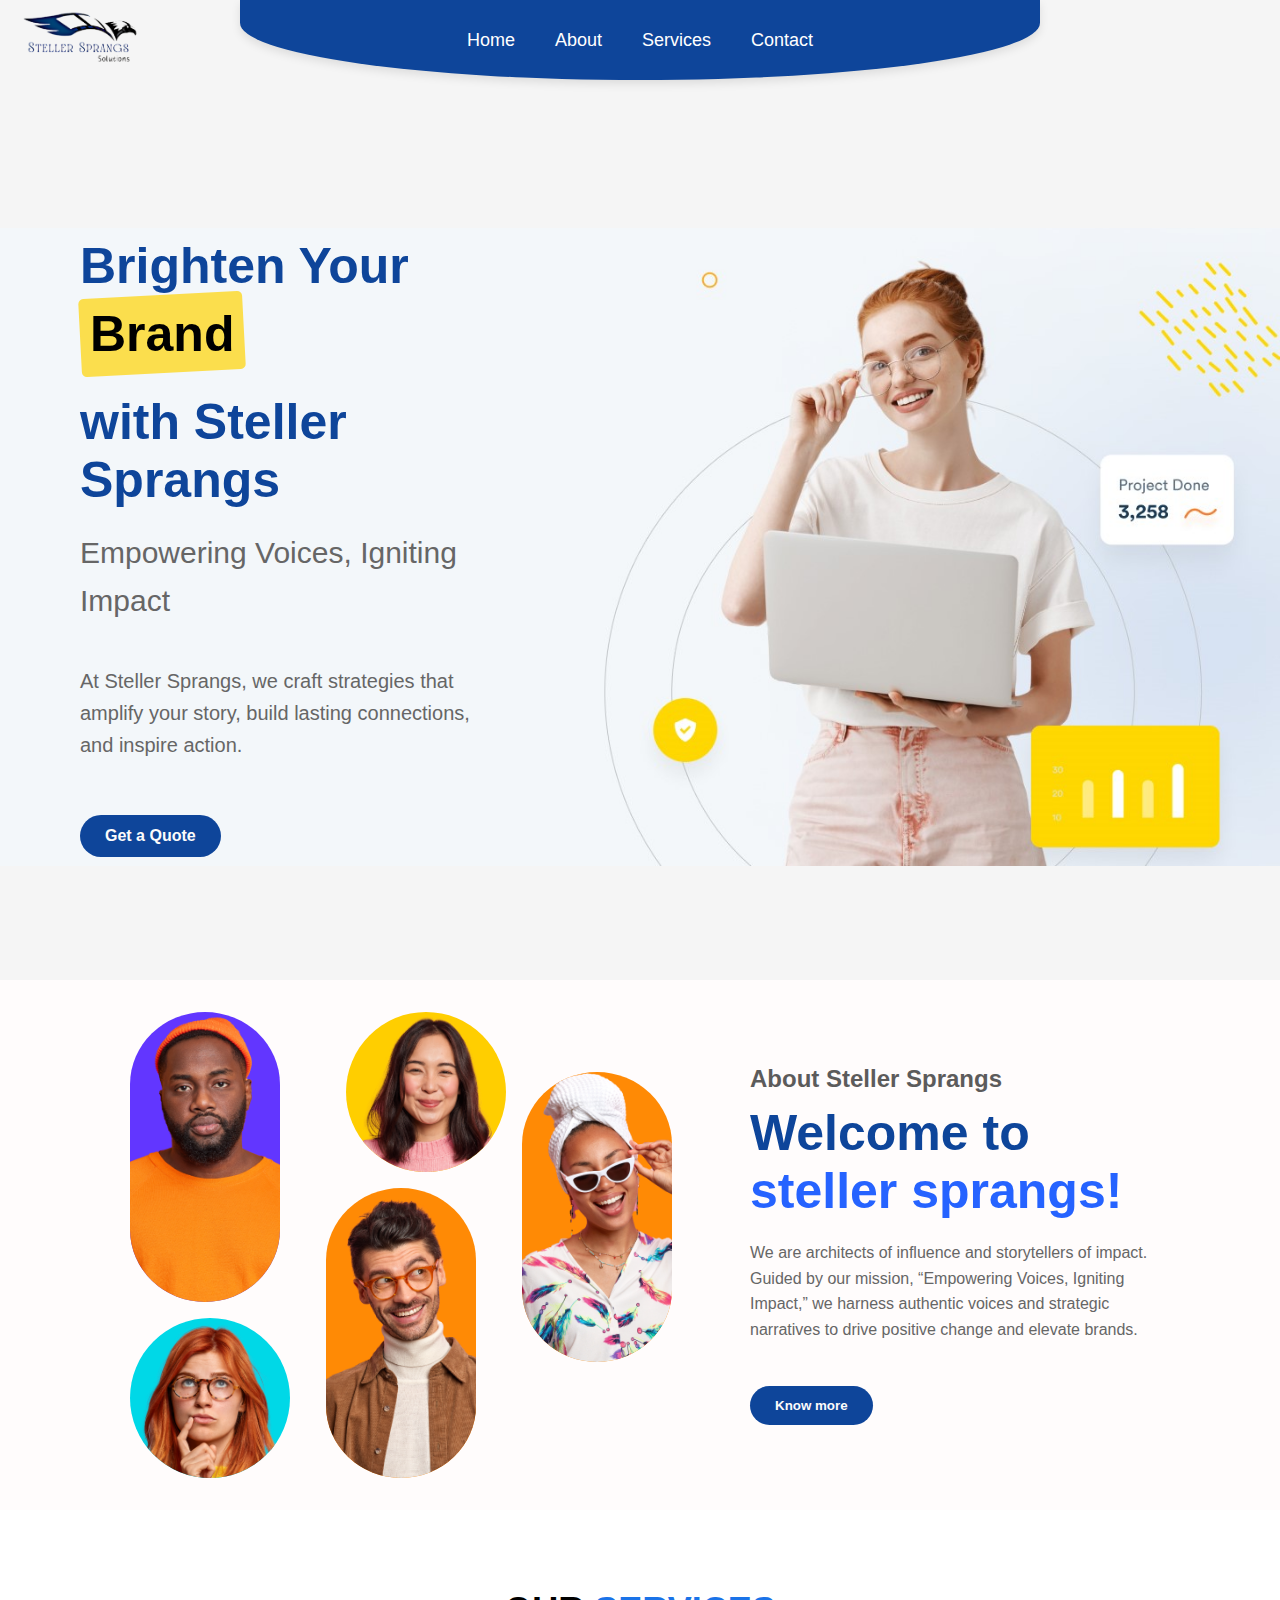
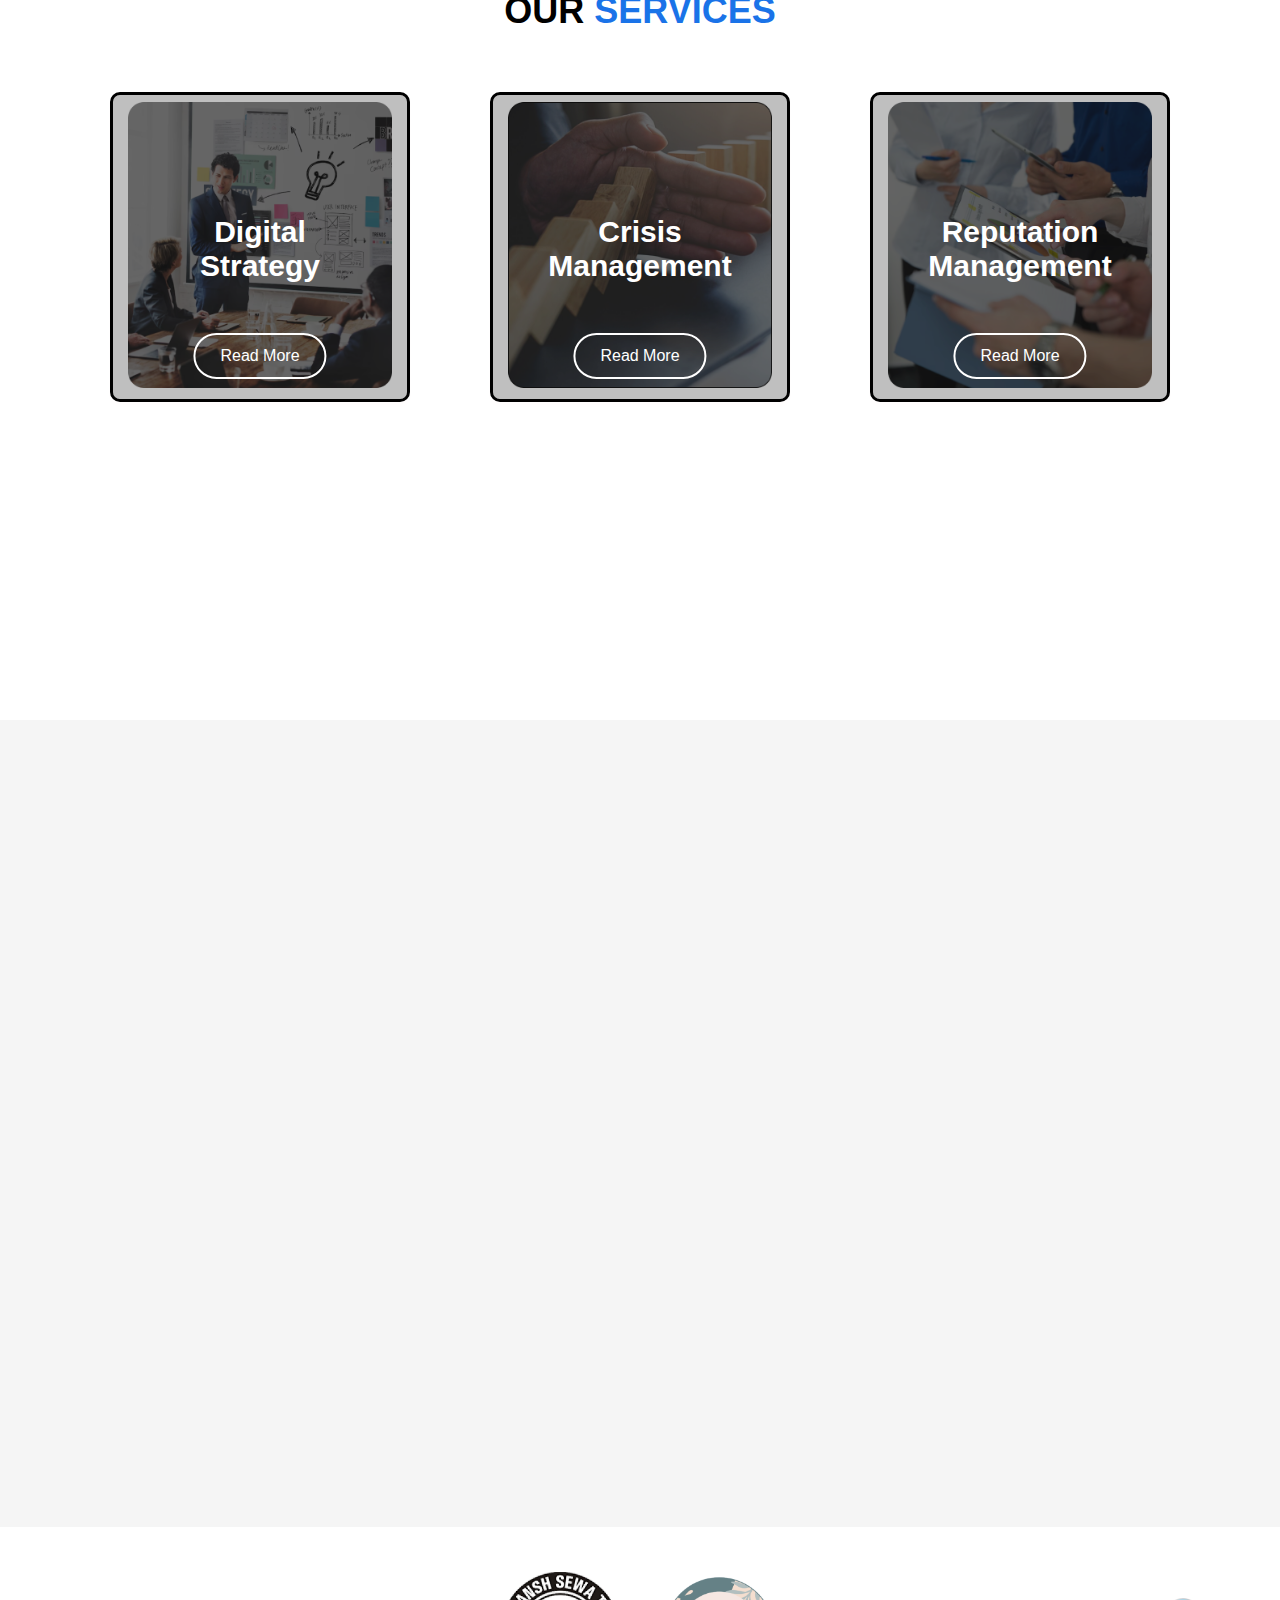
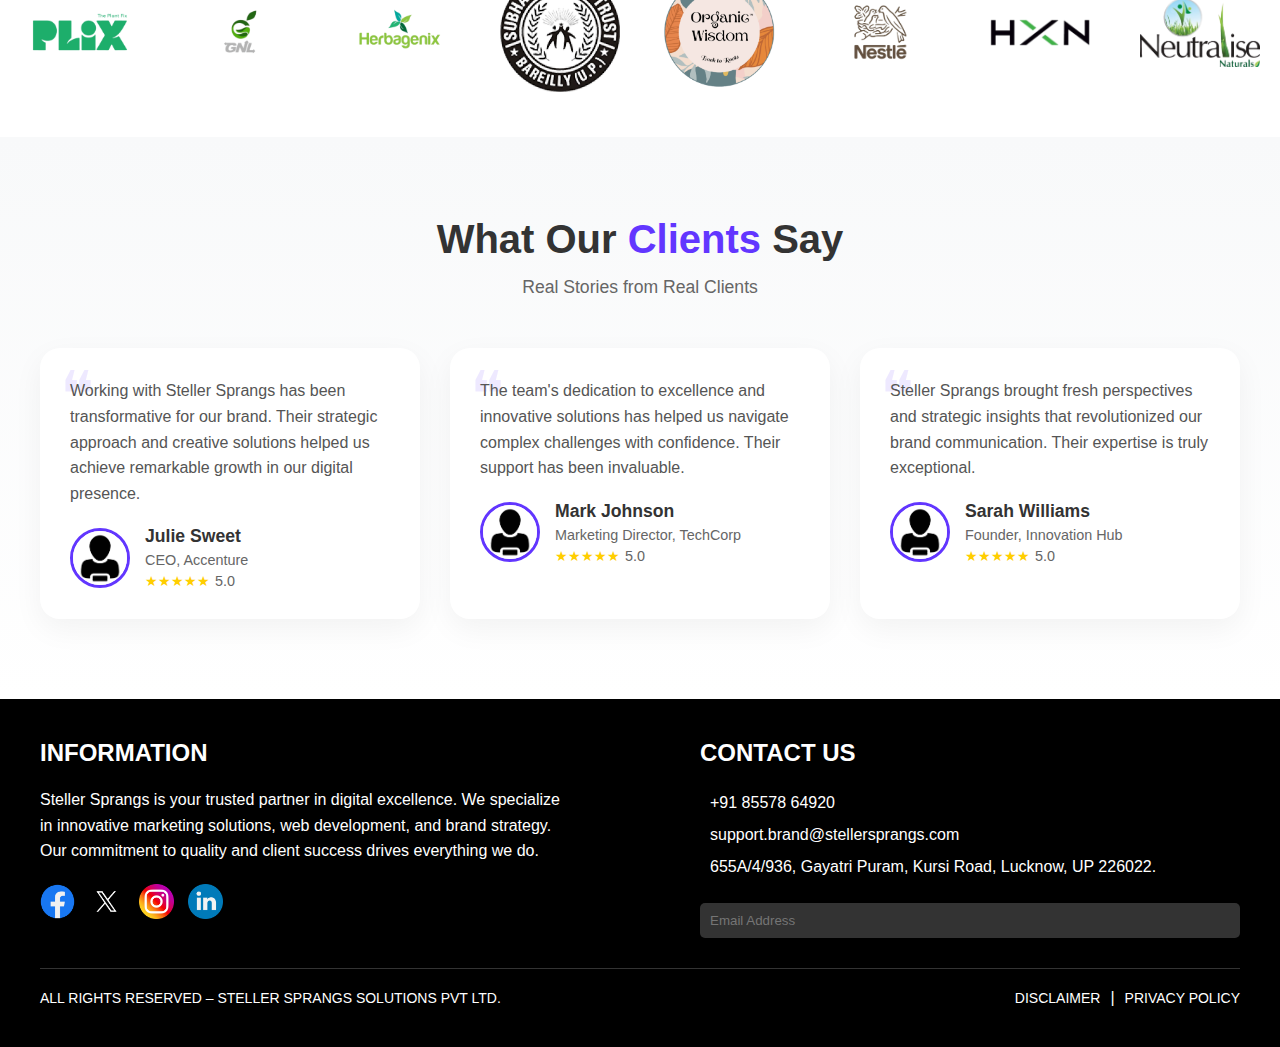
==== index.html @ f75c057f "add digiatl management url" ====
<!DOCTYPE html>
<html lang="en">

<head>
    <meta charset="UTF-8">
    <meta name="viewport" content="width=device-width, initial-scale=1.0">
    <title>Steller Sprangs Landing Page</title>
    <link rel="stylesheet" href="css/style.css">
</head>

<body>
    <header>
        <div class="logo">
            <img src="./contents/steller_sprangs_logo2.png" alt="Steller Sprangs Logo">
        </div>
        
        <div class="container">
            <nav>
                <ul>
                    <li><a href="./index.html">Home</a></li>
                    <li><a href="./about-us.html">About</a></li>
                    <li><a href="./services.html">Services</a></li>
                    <li><a href="./contact-us.html">Contact</a></li>
                </ul>
            </nav>
            <button class="mobile-menu-btn">
                <span></span>
                <span></span>
                <span></span>
            </button>
        </div>
    </header>

    <div class="fullscreen-menu">
        <div class="menu-items">
            <a href="./index.html" class="menu-item">
                <div class="curved-container">Home</div>
            </a>
            <a href="./about-us.html" class="menu-item">
                <div class="curved-container">About</div>
            </a>
                <a href="./services.html" class="menu-item">
                <div class="curved-container">Services</div>
            </a>
            <a href="./contact-us.html" class="menu-item">
                <div class="curved-container">Contact</div>
            </a>
        </div>
    </div>

    <div class="main-section">
        <section class="hero-section">
            <div class="content">
                <div class="text-content">
                    <h1>Brighten Your <span class="highlight"><span>Brand</span></span><br></h1>
                    <h1>with Steller Sprangs</h1>
                    <p class="subtitle">Empowering Voices, Igniting Impact</p>
                    <p class="description">At Steller Sprangs, we craft strategies that amplify your story, build
                        lasting connections, and inspire action.</p>
                    <a href="#" class="get-quote-btn">Get a Quote</a>
                </div>
            </div>
        </section>
        
    </div>
</body>

</html>
<!-- About Section -->
<div class="full-containers">
    <div class="about-section">
        <div class="image-container">
            <div class="image-circle image1" style="background-color: #6236FF;"><img src="contents/about_section/person1.png" alt="Person 1">
            </div>
            <div class="image-circle image2" style="background-color: #FFCE00;"><img src="contents/about_section/person2.png" alt="Person 2">
            </div>
            <div class="image-circle image3" style="background-color: #ff8a05;"><img src="contents/about_section/person3.png" alt="Person 3">
            </div>
            <div class="image-circle image4" style="background-color: #00d8e7;"><img src="contents/about_section/person4.png" alt="Person 4">
            </div>
            <div class="image-circle image5" style="background-color: #ff8a05;"><img src="contents/about_section/person5.png" alt="Person 5">
            </div>
        </div>
        <div class="text-content">
            <h2>About Steller Sprangs</h2>
            <h1>Welcome to <span class="highlight-text">steller sprangs!</span></h1>
            <p>We are architects of influence and storytellers of impact. Guided by our mission, “Empowering Voices,
                Igniting Impact,” we harness authentic voices and strategic narratives to drive positive change and
                elevate brands.</p>
            <button class="know-more-button">Know more</button>
        </div>
    </div>
</div>

<!-- Our Services Section -->

<section class="services-section">
    <h2>OUR <span>SERVICES</span></h2>
    <div class="services-container">
        <div class="service-box">
            <div class="service-image">
                <img src="contents/services/digitalstrategy.png" alt="Digital Strategy">
                <div class="overlay"></div>
            </div>
            <h3>Digital Strategy</h3>
            <a href="./digital-management.html" class="read-more-btn">Read More</a>
        </div>

        <div class="service-box">
            <div class="service-image">
                <img src="contents/services/crisis.png" alt="Crisis Management">
                <div class="overlay"></div>
            </div>
            <h3>Crisis Management</h3>
            <a href="./crisis-management.html" class="read-more-btn">Read More</a>
        </div>

        <div class="service-box">
            <div class="service-image">
                <img src="contents/services/reputation.png" alt="Reputation Management">
                <div class="overlay"></div>
            </div>
            <h3>Reputation Management</h3>
            <a href="./reputation-management.html" class="read-more-btn">Read More</a>
        </div>
    </div>
</section>

<!-- Why Choose Us Section -->

<section class="why-choose-us">
    <h2 class="animate-on-scroll">WHY <span>CHOOSE</span> US</h2>
    <p class="animate-on-scroll">Six Reasons For People Choosing Us</p>

    <div class="features">
        <div class="feature-box animate-feature">
            <i class="icon">⭐</i>
            <h3>Quality Service</h3>
            <p>We have been providing the finest of the best products since 1989.</p>
        </div>
        <div class="feature-box animate-feature">
            <i class="icon">🏅</i>
            <h3>Accredited</h3>
            <p>Over 12 different nations, but quality has never been an issue.</p>
        </div>
        <div class="feature-box animate-feature">
            <i class="icon">💼</i>
            <h3>Well Skilled Team</h3>
            <p>12 months manufacturer guarantee, as well as wear and tare proof.</p>
        </div>
        <div class="feature-box animate-feature">
            <i class="icon">⏰</i>
            <h3>Time Availability</h3>
            <p>We have been providing the finest of the best products since 1989.</p>
        </div>
        <div class="feature-box animate-feature">
            <i class="icon">💬</i>
            <h3>Quick Response</h3>
            <p>Over 12 different nations, but quality has never been an issue.</p>
        </div>
        <div class="feature-box animate-feature">
            <i class="icon">✔</i>
            <h3>On Time</h3>
            <p>12 months manufacturer guarantee, as well as wear and tare proof.</p>
        </div>
        
    </div>
</section>
<!-- Bottom logos -->
<div class="logos-container">
    <div class="logos-scroll">
        <!-- First set of logos -->
        <div class="logos">
            <img src="contents/clients/logo1.png" alt="Logo 1">
            <img src="contents/clients/logo2.png" alt="Logo 2">
            <img src="contents/clients/logo3.png" alt="Logo 3">
            <img src="contents/clients/logo4.png" alt="Logo 4">
            <img src="contents/clients/logo5.png" alt="Logo 5">
            <img src="contents/clients/logo6.png" alt="Logo 6">
            <img src="contents/clients/logo7.png" alt="Logo 7">
            <img src="contents/clients/logo10.png" alt="Logo 8">
        </div>
        <!-- Duplicate logos for seamless scrolling -->
        <div class="logos">
            <img src="contents/clients/logo1.png" alt="Logo 1">
            <img src="contents/clients/logo2.png" alt="Logo 2">
            <img src="contents/clients/logo3.png" alt="Logo 3">
            <img src="contents/clients/logo4.png" alt="Logo 4">
            <img src="contents/clients/logo5.png" alt="Logo 5">
            <img src="contents/clients/logo6.png" alt="Logo 6">
            <img src="contents/clients/logo7.png" alt="Logo 7">
            <img src="contents/clients/logo10.png" alt="Logo 8">
        </div>
    </div>
</div>


<!-- Testimonials -->

<section class="testimonials-section">
    <div class="testimonials-header">
        <h2>What Our <span>Clients</span> Say</h2>
        <p class="subtitle">Real Stories from Real Clients</p>
    </div>

    <div class="testimonials-container">
        <div class="testimonial-box">
            <div class="testimonial-content">
                <div class="quote-icon">❝</div>
                <p class="testimonial-text">
                    Working with Steller Sprangs has been transformative for our brand. Their strategic approach and creative solutions helped us achieve remarkable growth in our digital presence.
                </p>
                <div class="profile">
                    <img src="./contents/testimonials/user.jpg" alt="Profile Image">
                    <div class="user-info">
                        <h3>Julie Sweet</h3>
                        <p>CEO, Accenture</p>
                        <div class="rating">
                            <span class="stars">★★★★★</span>
                            <span class="rating-number">5.0</span>
                        </div>
                    </div>
                </div>
            </div>
        </div>

        <div class="testimonial-box">
            <div class="testimonial-content">
                <div class="quote-icon">❝</div>
                <p class="testimonial-text">
                    The team's dedication to excellence and innovative solutions has helped us navigate complex challenges with confidence. Their support has been invaluable.
                </p>
                <div class="profile">
                    <img src="./contents/testimonials/user.jpg" alt="Profile Image">
                    <div class="user-info">
                        <h3>Mark Johnson</h3>
                        <p>Marketing Director, TechCorp</p>
                        <div class="rating">
                            <span class="stars">★★★★★</span>
                            <span class="rating-number">5.0</span>
                        </div>
                    </div>
                </div>
            </div>
        </div>

        <div class="testimonial-box">
            <div class="testimonial-content">
                <div class="quote-icon">❝</div>
                <p class="testimonial-text">
                    Steller Sprangs brought fresh perspectives and strategic insights that revolutionized our brand communication. Their expertise is truly exceptional.
                </p>
                <div class="profile">
                    <img src="./contents/testimonials/user.jpg" alt="Profile Image">
                    <div class="user-info">
                        <h3>Sarah Williams</h3>
                        <p>Founder, Innovation Hub</p>
                        <div class="rating">
                            <span class="stars">★★★★★</span>
                            <span class="rating-number">5.0</span>
                        </div>
                    </div>
                </div>
            </div>
        </div>
    </div>
</section>

<section class="next-section">


    <!-- Content for next section -->
</section>

<footer class="footer">
    <div class="footer-content">
        <div class="information">
            <h3>INFORMATION</h3>
            <p>Steller Sprangs is your trusted partner in digital excellence. We specialize in innovative marketing solutions, web development, and brand strategy. Our commitment to quality and client success drives everything we do.</p>
            <div class="social-icons">
                <a href="https://stellersprangs.com/"><img src="./contents/social/facebook.png" alt="Facebook"></a>
                <a href="#"><img src="./contents/social/twitter.png" alt="Twitter"></a>
                <a href="https://www.instagram.com/steller_sprangs?igsh=bXA3c292eGlhbzV4"><img src="./contents/social/instagram.png" alt="Instagram"></a>
                <a href="https://www.linkedin.com/company/steller-sprangs/"><img src="./contents/social/linkedin.png" alt="LinkedIn"></a>
            </div>
        </div>
        <div class="contact-us">
            <h3>CONTACT US</h3>
            <ul>
                <li><i class="fas fa-phone"></i> +91 85578 64920</li>
                <li><i class="fas fa-envelope"></i> support.brand@stellersprangs.com</li>
                <li><i class="fas fa-map-marker-alt"></i> 655A/4/936, Gayatri Puram, Kursi Road, Lucknow, UP 226022.
                </li>
            </ul>
            <form class="email-form">
                <input type="email" placeholder="Email Address">
            </form>
        </div>
    </div>
    <div class="footer-bottom">
        <p>ALL RIGHTS RESERVED – STELLER SPRANGS SOLUTIONS PVT LTD.</p>
        <ul class="footer-links">
            <li><a href="#">DISCLAIMER</a></li>
            <li><a href="#">PRIVACY POLICY</a></li>
        </ul>
    </div>
</footer>

<script src="./js/script.js"></script>
</body>

</html>
---- css/style.css ----
/* styles.css */
:root {
    --brand-color: #0E459A;
    /* Brand color */
    --yellow-color: #FBDE4D;
    /* Yellow color */
    --body-color: #e9faff;
    /* Body color */
}

* {
    margin: 0;
    padding: 0;
    box-sizing: border-box;
}

body {
    font-family: 'Arial', sans-serif;
    background-color: #F7F8FC;
    width: 100%
}

header {
    position: relative;
    padding: 0;
    /* background-color: var(--body-color) */
}

.logo {
    position: absolute;
    left: 20px;
    top: 10px;
    z-index: 10;
}

.logo img {
    width: 120px;
}


.container {
    background-color: var(--brand-color);
    display: flex;
    justify-content: space-between;
    /* Space between nav items and button */
    align-items: center;
    /* Center items vertically */
    max-width: 800px;
    /* Width of the blue box */
    margin: 0 auto;
    /* Center the container */
    padding: 20px 30px;
    /* Increased padding for better spacing */
    height: 80px;
    /* Set a specific height for the container */
    position: relative;
    overflow: hidden;
    /* Hide overflow for the curved effect */
    border-radius: 70% 70% 70% 70% / 0% 0% 100% 100%;
    /* Add bottom curve */
    box-shadow: 0 4px 10px rgba(0, 0, 0, 0.1);
    /* Optional: Add a subtle shadow */
}

.container::before {
    content: '';
    position: absolute;
    top: 0;
    /* Position at the top of the container */
    left: -30px;
    /* Adjust to stretch the line further out of the container */
    width: calc(100% + 60px);
    /* Stretch across the entire width plus extra */
    height: 2px;
    /* Height of the line */
    background-color: var(--brand-color);
    /* Blue color for the line */
    z-index: 5;
    /* Ensure it is above the container background */
}

/* Create the left curve */
.container::after {
    content: '';
    position: absolute;
    top: -20px;
    /* Adjust to position the curve higher */
    left: -50px;
    /* Adjust to position the curve */
    width: 100px;
    /* Width of the curve */
    height: 100px;
    /* Height of the curve */
    background-color: var(--brand-color);
    /* Match the navbar color */
    border-radius: 100px;
    /* Create a circular curve */
}

/* Create the right curve */
.container::after {
    content: '';
    position: absolute;
    top: -20px;
    /* Adjust to position the curve higher */
    right: -50px;
    /* Adjust to position the curve */
    width: 10px;
    /* Width of the curve */
    height: 100px;
    /* Height of the curve */
    background-color: #003366;
    /* Match the navbar color */
    border-radius: 100px;
    /* Create a circular curve */
}

nav {
    flex-grow: 1;
    /* Allow nav to take available space */
    display: flex;
    /* Use flexbox for centering */
    justify-content: center;
    /* Center the nav items */
}

nav ul {
    list-style: none;
    display: flex;
    gap: 40px;
    /* Increased gap for better spacing */
    justify-content: center;
    /* Center the list items */
    align-items: center;
    margin: 0;
    /* Remove default margin */
    padding: 0;
    /* Remove default padding */
}

nav a {
    color: white;
    /* White text */
    text-decoration: none;
    font-size: 18px;
    /* Slightly larger font size */
    justify-content: center;
    align-items: center;
}

.navbtn {
    position: absolute;
    /* Position the button absolutely */
    right: 20px;
    /* Adjust as needed */
    top: 10px;
    /* Adjust as needed */
    background-color: var(--yellow-color);
    /* Yellow button */
    color: black;
    padding: 10px 20px;
    text-decoration: none;
    border-radius: 45px;
    border: black solid 1px;
    transition: background-color 0.3s;
    z-index: 10;
    /* Ensure it is above other elements */
}

.navbtn:hover {
    background-color: #e0b90f;
    /* Darker yellow on hover */
}

.main-section {
    width: 100%;
    height: 100vh;
}


.hero-section {
    position: relative;
    display: flex;
    justify-content: flex-start;
    align-items: center;
    padding: 0px 80px;
    background-image: url('../contents/Agencyy.jpg');
    background-size: contain;
    background-repeat: no-repeat;
    background-position: center;
    width: 100%;
    height: 103.7vh;
    overflow: hidden;
}


.hero-section .content {
    z-index: 2;
    text-align: left;
    color: var(--brand-color);
    max-width: 600px;
}

.hero-section h1 {
    font-size: 48px;
}

.hero-section h1 span {
    background-color: var(--yellow-color);
    padding: 5px;
    border-radius: 5px;
}

/*  */

.highlight {
    background-color: var(--yellow-color);
    /* Highlight color */
    padding: 0 5px;
    color: black;
    display: inline-block;
    /* Ensure it behaves like a block for transformations */
    transform: rotate(-3deg);
    /* Rotate the container */
    transform-origin: center;
    /* Set the origin for the rotation */
    text-align: center;
    /* Center the text */
}

.highlight span {
    display: inline-block;
    /* Ensure the text is treated as a block */
    transform: rotate(3deg);
    /* Counteract the rotation */
}

.hero-section .subtitle {
    margin-top: 20px;
    font-size: 30px;
    margin-bottom: 40px;
}

.hero-section .description {
    margin-top: 20px;
    font-size: 20px;
    line-height: 1.6;
}

.hero-section .get-quote-btn {
    display: inline-block;
    margin-top: 30px;
    padding: 12px 25px;
    background-color: var(--brand-color);
    color: #fbfbfb;
    text-decoration: none;
    border-radius: 50px;
    font-weight: bold;
}

/* About Section */

* {
    box-sizing: border-box;
    margin: 0;
    padding: 0;
}

body {
    font-family: Arial, sans-serif;
}

.full-containers {
    width: 100%;
    background-color: rgb(255, 252, 252);
}

.about-section {
    display: flex;
    align-items: center;
    justify-content: center;
    padding: 2rem;
    gap: 3rem;
    flex-wrap: wrap;

}

.image-container {
    display: grid;
    grid-template-columns: repeat(3, 1fr);
    gap: 1rem;
}


.image1 {
    width: 150px;
    height: 290px;
    border-radius: 50% /25%;
}

.image2 {
    margin-left: 20px;
    width: 160px;
    height: 160px;
    border-radius: 50%;
}

.image3 {
    margin-top: 60px;
    width: 150px;
    height: 290px;
    border-radius: 50%/25%;
}

.image4 {
    margin-top: -60px;
    width: 160px;
    height: 160px;
    border-radius: 50%;
}

.image5 {
    margin-top: -190px;
    width: 150px;
    height: 290px;
    border-radius: 50% / 25%;
}

.image-circle {
    overflow: hidden;
    display: flex;
    align-items: center;
    justify-content: center;
    position: relative;
}

.image-circle img {
    width: 100%;
    height: 100%;
    object-fit: cover;
}

.text-content {
    max-width: 600px;
    position: relative;
    z-index: 2;
}

.text-content h2 {
    font-size: 1.5rem;
    color: #5c5b5b;
    margin-bottom: 0.7rem;
}

.text-content h1 {
    font-size: 50px;
    /* Adjust font size */
    margin: 0 0 20px 0;
    /* Add bottom margin for spacing */
    color: var(--brand-color);
    /* Set the color to brand color */
}

.highlight-text {
    color: #2663FF;
}

.text-content p {
    color: #666;
    line-height: 1.6;
    margin-bottom: 1.5rem;
}

.know-more-button {
    display: inline-block;
    margin-top: 20px;
    padding: 12px 25px;
    background-color: var(--brand-color);
    color: #fbfbfb;
    text-decoration: none;
    border-radius: 50px;
    font-weight: bold;
    border: none;
    cursor: pointer;
    transition: background-color 0.3s ease;
}

.know-more-button:hover {
    background-color: #1a57b3; /* Slightly darker shade for hover effect */
}

/* Responsive Design */
@media (max-width: 768px) {
    .about-section {
        flex-direction: column;
        align-items: center;
        text-align: center;
        gap: 1.5rem;
    }

    .image-container {
        grid-template-columns: repeat(2, 1fr);
        margin-right: 0;
        margin-bottom: 1.5rem;
    }
}

@media (max-width: 376px) {


    .image-container {
        display: grid;
        grid-template-columns: repeat(3, 1fr);
        gap: 0.7rem;
    }

    .image1 {

        width: 80px;
        height: 180px;
        border-radius: 50% /25%;
    }

    .image3 {
        margin-top: 45px;
        width: 80px;
        height: 180px;
        border-radius: 50% /25%;
    }

    .image5 {
        margin-top: -140px;
        width: 80px;
        height: 180px;
        border-radius: 50% /25%;
    }

    .image2 {
        margin-left: 5px;
        width: 80px;
        height: 80px;
        border-radius: 50%;
    }

    .image4 {
        margin-top: -40px;
        width: 80px;
        height: 80px;
        border-radius: 50%;
    }
}

@media (min-width:376px) and (max-width: 480px) {


    .image-container {
        display: grid;
        grid-template-columns: repeat(3, 1fr);
        gap: 0.9rem;
    }

    .image1 {

        width: 100px;
        height: 200px;
        border-radius: 50% /25%;
    }

    .image3 {
        margin-top: 45px;
        width: 100px;
        height: 200px;
        border-radius: 50% /25%;
    }

    .image5 {
        margin-top: -140px;
        width: 100px;
        height: 200px;
        border-radius: 50% /25%;
    }

    .image2 {
        margin-left: 5px;
        width: 100px;
        height: 100px;
        border-radius: 50%;
    }

    .image4 {
        margin-top: -40px;
        width: 100px;
        height: 100px;
        border-radius: 50%;
    }
}

@media (min-width:480px) and (max-width: 768px) {


    .image-container {
        display: grid;
        grid-template-columns: repeat(3, 1fr);
        gap: 0.5rem;
    }

    .image1 {

        width: 140px;
        height: 240px;
        border-radius: 50% /25%;
    }

    .image3 {
        margin-top: 45px;
        width: 140px;
        height: 240px;
        border-radius: 50% /25%;
    }

    .image5 {
        margin-top: -140px;
        width: 140px;
        height: 240px;
        border-radius: 50% /25%;
    }

    .image2 {
        margin-left: 5px;
        width: 140px;
        height: 140px;
        border-radius: 50%;
    }

    .image4 {
        margin-top: -40px;
        width: 140px;
        height: 140px;
        border-radius: 50%;
    }



    .text-content h2 {
        font-size: 35px;
    }

    .text-content h1 {
        font-size: 45px;
    }

    .text-content p {
        font-size: 19px;
    }
}


@media (min-width:769px) and (max-width:950px) {
    .text-content {
        width: 100%;
        text-align: center;
    }

    .text-content h2 {
        font-size: 35px;
    }

    .text-content h1 {
        font-size: 45px;
    }

    .text-content p {
        font-size: 19px;
    }
}

@media (min-width:950px) and (max-width:1280px) {
    .text-content {
        max-width: 400px;
    }
}




/* Our ServicesSection */
* {
    margin: 0;
    padding: 0;
    box-sizing: border-box;
}

body {
    font-family: Arial, sans-serif;
}

.services-section {
    text-align: center;
    padding: 80px 0;
    background-color: #ffffff;
    min-height: 90vh;
}

.services-section h2 {
    font-size: 36px;
    font-weight: bold;
    color: #000;
}

.services-section h2 span {
    color: #1A73E8;
}

.services-container {
    display: flex;
    justify-content: center;
    gap: 80px;
    margin-top: 60px;
    flex-wrap: wrap;
}

.service-box {
    width: 300px;
    border: 3.5px solid #000000;
    border-radius: 10px;
    overflow: hidden;
    position: relative;
    text-align: center;
    box-shadow: 0 4px 6px rgb(255, 253, 253);
    transition: transform 0.3s ease-in-out;
}

.service-box:hover {
    transform: scale(1.05);
}

.service-image {
    position: relative;
}

.service-image img {
    width: 90%;
    height: 300px;
    object-fit: contain;
    filter: brightness(50%);
}

.service-image .overlay {
    position: absolute;
    top: 0;
    left: 0;
    width: 100%;
    height: 100%;
    background-color: rgba(44, 43, 43, 0.3);
}

.service-box h3 {
    font-size: 30px;
    font-weight: 600;
    color: #fff;
    position: absolute;
    top: 120px;
    left: 50%;
    transform: translateX(-50%);
}

.read-more-btn {
    border: 2px solid white;
    padding: 12px 25px;
    color: white;
    background-color: transparent;
    border-radius: 25px;
    position: absolute;
    bottom: 20px;
    left: 50%;
    transform: translateX(-50%);
    cursor: pointer;
    transition: all 0.3s ease;
    text-decoration: none;
}

.read-more-btn:hover {
    background-color: #fff;
    color: #000;
    transition: 0.3s;
    text-decoration: none;
}


/* Why Choose UsSection */
* {
    margin: 0;
    padding: 0;
    box-sizing: border-box;
    font-family: Arial, sans-serif;
}

body {
    background-color: #ffffff;
    color: #000000;
}

.why-choose-us {
    text-align: center;
    padding: 50px 20px;
}

.why-choose-us h2 {
    font-size: 36px;
    font-weight: bold;
    color: #000;
}

.why-choose-us h2 span {
    color: #1A73E8;
}

.why-choose-us p {
    margin-top: 10px;
    font-size: 18px;
    color: #666666;
}

.features {
    display: flex;
    justify-content: center;
    flex-wrap: wrap;
    margin-top: 40px;
}

.feature-box {
    background-color: #F7F8FA;
    width: 300px;
    padding: 40px 30px;
    margin: 20px;
    border-radius: 10px;
    text-align: center;
    box-shadow: 0 4px 8px rgba(0, 0, 0, 0.1);
    transition: all 0.3s ease-in-out;
    position: relative;
    overflow: hidden;
    cursor: pointer;
}

.feature-box::before {
    content: '';
    position: absolute;
    top: 0;
    left: 0;
    width: 100%;
    height: 100%;
    background: linear-gradient(135deg, #1A73E8, #6236FF);
    opacity: 0;
    transition: opacity 0.3s ease-in-out;
    z-index: 1;
}

.feature-box:hover {
    transform: translateY(-10px);
    box-shadow: 0 8px 16px rgba(0, 0, 0, 0.2);
}

.feature-box:hover::before {
    opacity: 0.95;
}

.feature-box i.icon,
.feature-box h3,
.feature-box p {
    position: relative;
    z-index: 2;
    transition: all 0.3s ease-in-out;
}

.feature-box:hover i.icon {
    transform: scale(1.3);
    color: #fff;
    text-shadow: 3px 3px 6px rgba(0, 0, 0, 0.2);
}

.feature-box:hover h3 {
    color: #fff;
    transform: translateY(-5px);
}

.feature-box:hover p {
    color: #fff;
    transform: translateY(-3px);
}

/* Add pulse animation to icons */
@keyframes pulse {
    0% { transform: scale(1); }
    50% { transform: scale(1.2); }
    100% { transform: scale(1); }
}

.feature-box:hover i.icon {
    animation: pulse 1.5s infinite;
    color: #fff;
}

/* Add hover effect to the section title */
.why-choose-us h2 {
    position: relative;
    display: inline-block;
    transition: transform 0.3s ease;
}

.why-choose-us h2:hover {
    transform: scale(1.05);
}

.why-choose-us h2 span {
    position: relative;
}

.why-choose-us h2 span::after {
    content: '';
    position: absolute;
    bottom: -5px;
    left: 0;
    width: 0;
    height: 2px;
    background-color: #1A73E8;
    transition: width 0.3s ease;
}

.why-choose-us h2:hover span::after {
    width: 100%;
}

.features {
    max-width: 960px;
    margin: 0 auto;
    display: grid;
    grid-template-columns: repeat(3, 1fr);
    grid-gap: 20px;
}

.logos {
    display: flex;
    justify-content: center;
    flex-wrap: wrap;
    gap: 20px;
    margin: 25px 0px
}

.logos img {
    width: 100px;
    height: 80px;
    filter: grayscale(0%);
    transition: filter 0.3s;
}

.logos img:hover {
    filter: grayscale(0);
}


/* Testimonials Section */
.testimonials-section {
    padding: 80px 20px;
    background: linear-gradient(to bottom, #f8f9fa, #ffffff);
}

.testimonials-header {
    text-align: center;
    margin-bottom: 50px;
}

.testimonials-header h2 {
    font-size: 2.5rem;
    color: #333;
    margin-bottom: 15px;
}

.testimonials-header h2 span {
    color: #6236FF;
}

.testimonials-header .subtitle {
    font-size: 1.1rem;
    color: #666;
}

.testimonials-container {
    display: grid;
    grid-template-columns: repeat(auto-fit, minmax(300px, 1fr));
    gap: 30px;
    max-width: 1200px;
    margin: 0 auto;
}

.testimonial-box {
    background: #ffffff;
    border-radius: 20px;
    padding: 30px;
    box-shadow: 0 10px 30px rgba(0, 0, 0, 0.05);
    transition: transform 0.3s ease;
}

.testimonial-box:hover {
    transform: translateY(-5px);
}

.testimonial-content {
    position: relative;
}

.quote-icon {
    font-size: 4rem;
    color: #6236FF;
    opacity: 0.1;
    position: absolute;
    top: -20px;
    left: -10px;
}

.testimonial-text {
    font-size: 1rem;
    line-height: 1.6;
    color: #555;
    margin-bottom: 20px;
    position: relative;
    z-index: 1;
}

.profile {
    display: flex;
    align-items: center;
    gap: 15px;
    margin-top: 20px;
}

.profile img {
    width: 60px;
    height: 60px;
    border-radius: 50%;
    object-fit: cover;
    border: 3px solid #6236FF;
}

.user-info {
    flex-grow: 1;
}

.user-info h3 {
    font-size: 1.1rem;
    color: #333;
    margin: 0;
}

.user-info p {
    font-size: 0.9rem;
    color: #666;
    margin: 5px 0;
}

.rating {
    display: flex;
    align-items: center;
    gap: 5px;
}

.stars {
    color: #FFCE00;
    font-size: 0.9rem;
}

.rating-number {
    color: #666;
    font-size: 0.9rem;
}

/* Responsive Design */
@media screen and (max-width: 768px) {
    .testimonials-section {
        padding: 60px 15px;
    }

    .testimonials-header h2 {
        font-size: 2rem;
    }

    .testimonials-container {
        grid-template-columns: 1fr;
        gap: 20px;
    }

    .testimonial-box {
        padding: 20px;
    }
}

@media screen and (max-width: 480px) {
    .testimonials-header h2 {
        font-size: 1.8rem;
    }

    .profile {
        flex-direction: column;
        text-align: center;
    }

    .user-info {
        text-align: center;
    }

    .rating {
        justify-content: center;
    }
}

/* Testimonials Section */
* {
    margin: 0;
    padding: 0;
    box-sizing: border-box;
    font-family: Arial, sans-serif;
}

body {
    background-color: #f5f5f5;
    color: #000;
}

footer {
    background-color: #000;
    padding: 40px;
    color: #fff;
}

.footer-content {
    display: flex;
    justify-content: space-between;
    align-items: flex-start;
    padding-bottom: 30px;
    border-bottom: 1px solid #333;
}

.information,
.contact-us {
    width: 45%;
    text-wrap: balance;
}

.information h3,
.contact-us h3 {
    font-size: 24px;
    font-weight: bold;
    text-wrap: balance;
    margin-bottom: 20px;
}

.information p {
    font-size: 16px;
    line-height: 1.6;
    margin-bottom: 20px;
}

.social-icons a {
    display: inline-block;
    margin-right: 10px;
}

.social-icons img {
    width: 35px;
    height: 35px;
}

.contact-us ul {
    list-style: none;
    font-size: 16px;
    line-height: 2;
}

.contact-us ul li {
    display: flex;
    align-items: center;
}

.contact-us ul li i {
    margin-right: 10px;
}

.email-form input {
    padding: 10px;
    border: none;
    width: 100%;
    background-color: #333;
    color: #fff;
    margin-top: 20px;
    border-radius: 5px;
}

.footer-bottom {
    padding-top: 20px;
    display: flex;
    justify-content: space-between;
    align-items: center;
}

.footer-bottom p {
    font-size: 14px;
}

.footer-links {
    display: flex;
    align-items: center;
    gap: 10px; /* Space between items */
}

.footer-links li {
    list-style: none;
    display: flex;
    align-items: center;
}

.footer-links li:first-child::after {
    content: '|';
    margin-left: 10px;
    color: #fff;
}

.footer-links a {
    color: #fff;
    text-decoration: none;
    font-size: 14px;
}

.footer-links a:hover {
    text-decoration: underline;
}

/* Reponsive css */

/* Add these responsive styles for the footer */
@media (max-width: 768px) {
    .footer-content {
        flex-direction: column;
        gap: 40px;
    }

    .information,
    .contact-us {
        width: 100%;
    }

    .footer-bottom {
        flex-direction: column;
        gap: 15px;
        text-align: center;
    }

    .footer-links {
        justify-content: center;
    }
}

@media (min-width: 769px) and (max-width: 1024px) {
    .footer-content {
        gap: 30px;
    }

    .information,
    .contact-us {
        width: 48%;
    }
}

@media (max-width: 480px) {
    footer {
        padding: 20px;
    }

    .information h3,
    .contact-us h3 {
        font-size: 20px;
    }

    .information p,
    .contact-us ul {
        font-size: 14px;
    }

    .social-icons img {
        width: 30px;
        height: 30px;
    }

    .footer-bottom p,
    .footer-links a {
        font-size: 12px;
    }
}

/* Add these media queries for responsiveness */
@media (max-width: 768px) {
    .hero-section {
        padding: 20px;
        height: auto;
        min-height: 100vh;
        background-size: cover;
        background-position: right center;
        justify-content: center;
        text-align: center;
    }

    .hero-section .content {
        max-width: 100%;
        padding: 40px 20px;

    }

    .hero-section h1 {
        font-size: 36px;
    }

    .hero-section .subtitle {
        font-size: 24px;
        margin-bottom: 20px;
    }

    .hero-section .description {
        font-size: 16px;
    }
}

@media (max-width: 480px) {
    .hero-section h1 {
        font-size: 28px;
    }

    .hero-section .subtitle {
        font-size: 20px;
    }

    .hero-section .description {
        font-size: 14px;
    }

    .hero-section .get-quote-btn {
        padding: 10px 20px;
        font-size: 14px;
    }
}

/* Add these media queries for responsiveness */
@media (max-width: 1024px) {
    .features {
        grid-template-columns: repeat(2, 1fr);
        /* Change to 2 columns */
        max-width: 700px;
        padding: 0 20px;
    }

    .logos {
        padding: 0 20px;
    }

    .logos img {
        width: 80px;
        height: 60px;
    }
}

@media (max-width: 768px) {
    .why-choose-us h2 {
        font-size: 28px;
    }

    .why-choose-us>p {
        font-size: 16px;
        padding: 0 15px;
    }

    .feature-box {
        width: 100%;
        padding: 20px;
        margin: 10px;
    }

    .feature-box h3 {
        font-size: 18px;
    }

    .feature-box p {
        font-size: 14px;
    }

    .logos {
        gap: 15px;
    }

    .logos img {
        width: 70px;
        height: 50px;
    }
}

@media (max-width: 480px) {
    .features {
        grid-template-columns: 1fr;
        /* Change to single column */
        gap: 15px;
    }

    .why-choose-us {
        padding: 30px 15px;
    }

    .why-choose-us h2 {
        font-size: 24px;
    }

    .feature-box {
        margin: 5px;
        padding: 15px;
    }

    .logos {
        gap: 10px;
    }

    .logos img {
        width: 60px;
        height: 40px;
    }
}

/* Add these styles for the auto-scrolling logos */
.logos-container {
    width: 100%;
    overflow: hidden;
    background: white;
    padding: 20px 0;
    margin-top: 50px;
}

.logos-scroll {
    display: flex;
    animation: scroll 20s linear infinite;
    /* Adjust animation duration as needed */
}

.logos {
    display: flex;
    align-items: center;
    gap: 40px;
    padding: 0 20px;
    flex-shrink: 0;
}

.logos img {
    width: 120px;
    height: auto;
    object-fit: contain;
    /* Remove grayscale filter to show original colors */
    filter: none;
    transition: transform 0.3s ease;
    /* Add transition for hover effect */
}

.logos img:hover {
    transform: scale(1.1);
    /* Add slight zoom effect on hover */
}

@keyframes scroll {
    0% {
        transform: translateX(0);
    }

    100% {
        transform: translateX(-50%);
    }
}

/* Pause animation on hover */
.logos-scroll:hover {
    animation-play-state: paused;
}

/* Responsive styles */
@media (max-width: 1024px) {
    .logos img {
        width: 100px;
    }

    .logos {
        gap: 30px;
    }
}

@media (max-width: 768px) {
    .logos img {
        width: 80px;
    }

    .logos {
        gap: 20px;
    }

    .logos-scroll {
        animation-duration: 15s;
        /* Faster animation for mobile */
    }
}

@media (max-width: 480px) {
    .logos img {
        width: 60px;
    }

    .logos {
        gap: 15px;
        padding: 0 10px;
    }

    .logos-scroll {
        animation-duration: 10s;
        /* Even faster for smaller screens */
    }
}

/* Add pause on reduced motion preference */
@media (prefers-reduced-motion: reduce) {
    .logos-scroll {
        animation: none;
        width: 100%;
        justify-content: space-around;
    }
}

/* Add these styles after your existing navbar styles */

.mobile-menu-btn {
    display: none;
    background: none;
    border: none;
    cursor: pointer;
    padding: 10px;
    z-index: 1000;
}

.mobile-menu-btn span {
    display: block;
    width: 25px;
    height: 3px;
    background-color: black;
    margin: 5px 0;
    transition: background-color 0.3s ease;
}

.fullscreen-menu {
    position: fixed;
    top: 0;
    left: 0;
    width: 100%;
    height: 0;
    /* background-color: rgba(14, 69, 154, 0.98); */
    background-color: rgba(0, 0, 0, 0.688);
    overflow: hidden;
    z-index: 999;
    transition: height 0.5s cubic-bezier(0.4, 0, 0.2, 1);
}

.fullscreen-menu.active {
    height: 100vh;
}

.menu-items {
    display: flex;
    flex-direction: column;
    align-items: center;
    justify-content: center;
    height: 100%;
    gap: 30px;
    opacity: 0;
    transform: translateY(50px);
    transition: all 0.5s ease;
}

.fullscreen-menu.active .menu-items {
    opacity: 1;
    transform: translateY(0);
}

.menu-item {
    text-decoration: none;
    width: 80%;
    max-width: 300px;
}

.curved-container {
    background-color: var(--brand-color);
    color: white;
    padding: 15px 30px;
    text-align: center;
    font-size: 24px;
    border-radius: 70% 70% 70% 70% / 0% 0% 100% 100%;
    transform: translateY(0);
    transition: all 0.3s ease;
    position: relative;
    overflow: hidden;
}

.curved-container::before {
    content: '';
    position: absolute;
    top: 0;
    left: -30px;
    width: calc(100% + 60px);
    height: 2px;
    background-color: var(--brand-color);
}

.menu-item:hover .curved-container {
    transform: translateY(-5px);
    background-color: #1a57b3;
}

/* Mobile menu button active state */
.mobile-menu-btn.active span:nth-child(1) {
    transform: rotate(45deg) translate(6px, 6px);
}

.mobile-menu-btn.active span:nth-child(2) {
    opacity: 0;
}

.mobile-menu-btn.active span:nth-child(3) {
    transform: rotate(-45deg) translate(6px, -6px);
}

/* Media query for mobile menu */
@media (max-width: 768px) {
    .mobile-menu-btn {
        display: block;
    }

    .mobile-menu-btn span {
        background-color: #000;
    }

    .container{
        background-color: #f2f5fa;
        box-shadow: none;
    }

    header{
        border-bottom: 1px solid #e0e0e0;
    }


    nav ul {
        display: none;
    }
}

/* Animation classes */
.animate-on-scroll {
    opacity: 0;
    transform: translateY(20px);
    transition: all 0.6s ease-out;
}

.animate-on-scroll.visible {
    opacity: 1;
    transform: translateY(0);
}

.animate-feature {
    opacity: 0;
    transform: translateY(30px);
    transition: all 0.5s ease-out;
}

.animate-feature.visible {
    opacity: 1;
    transform: translateY(0);
}

/* Delay each feature box animation */
.feature-box:nth-child(1) { transition-delay: 0.1s; }
.feature-box:nth-child(2) { transition-delay: 0.2s; }
.feature-box:nth-child(3) { transition-delay: 0.3s; }
.feature-box:nth-child(4) { transition-delay: 0.4s; }
.feature-box:nth-child(5) { transition-delay: 0.5s; }
.feature-box:nth-child(6) { transition-delay: 0.6s; }

/* Update icon styles in feature boxes */
.feature-box i.icon {
    font-size: 40px; /* Increased from default size */
    display: block;
    margin-bottom: 20px;
    color: #1A73E8; /* Brand color for icons */
    text-shadow: 2px 2px 4px rgba(0, 0, 0, 0.1); /* Subtle shadow for depth */
    transition: all 0.3s ease-in-out;
}

/* Adjust hover animation for larger icons */
.feature-box:hover i.icon {
    transform: scale(1.3); /* Slightly increased scale factor */
    color: #fff;
    text-shadow: 3px 3px 6px rgba(0, 0, 0, 0.2);
}

/* Adjust pulse animation for larger icons */
@keyframes pulse {
    0% { transform: scale(1); }
    50% { transform: scale(1.2); }
    100% { transform: scale(1); }
}

/* Adjust feature box padding to accommodate larger icons */
.feature-box {
    padding: 40px 30px; /* Increased top/bottom padding */
}

/* Add these styles for the mobile menu button */
.mobile-menu-btn span {
    background-color: black; /* default color */
    transition: background-color 0.3s ease; /* smooth transition */
}

.mobile-menu-btn.active span {
    background-color: white; /* color when menu is open */
}
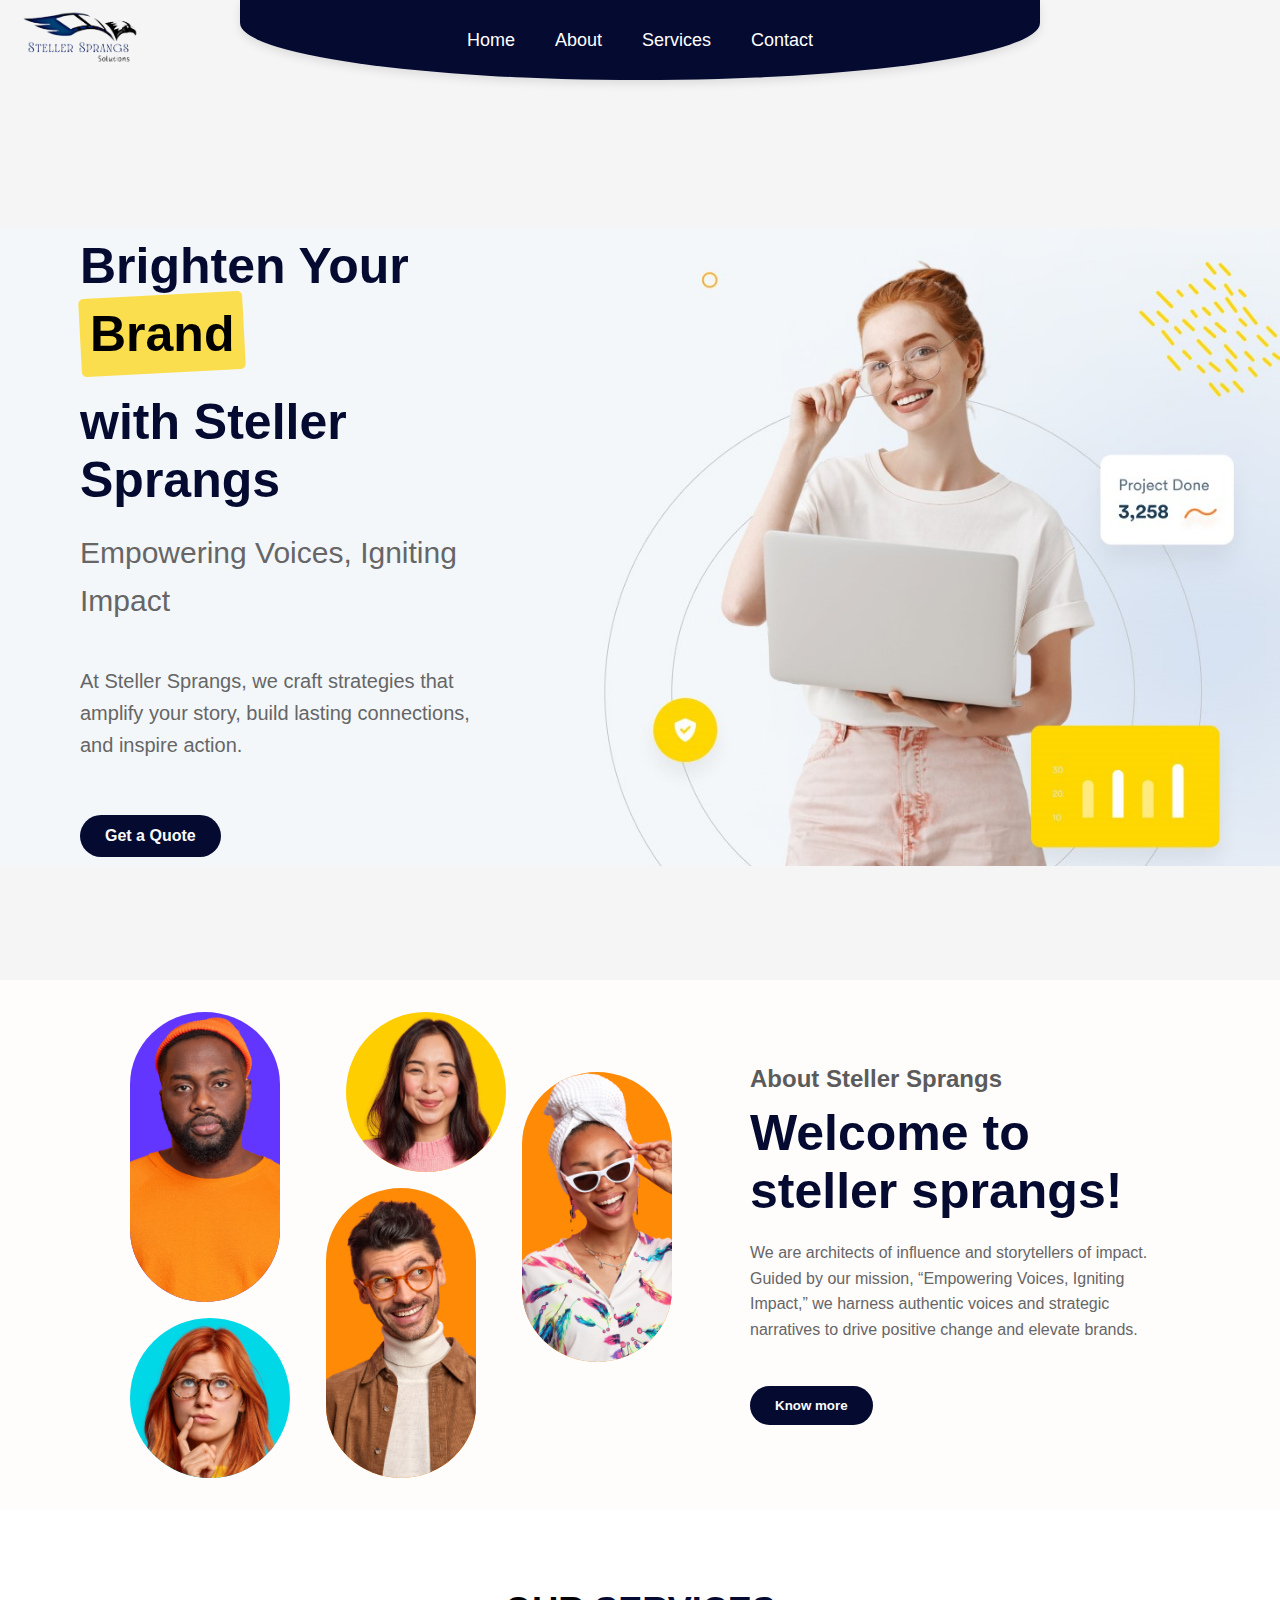
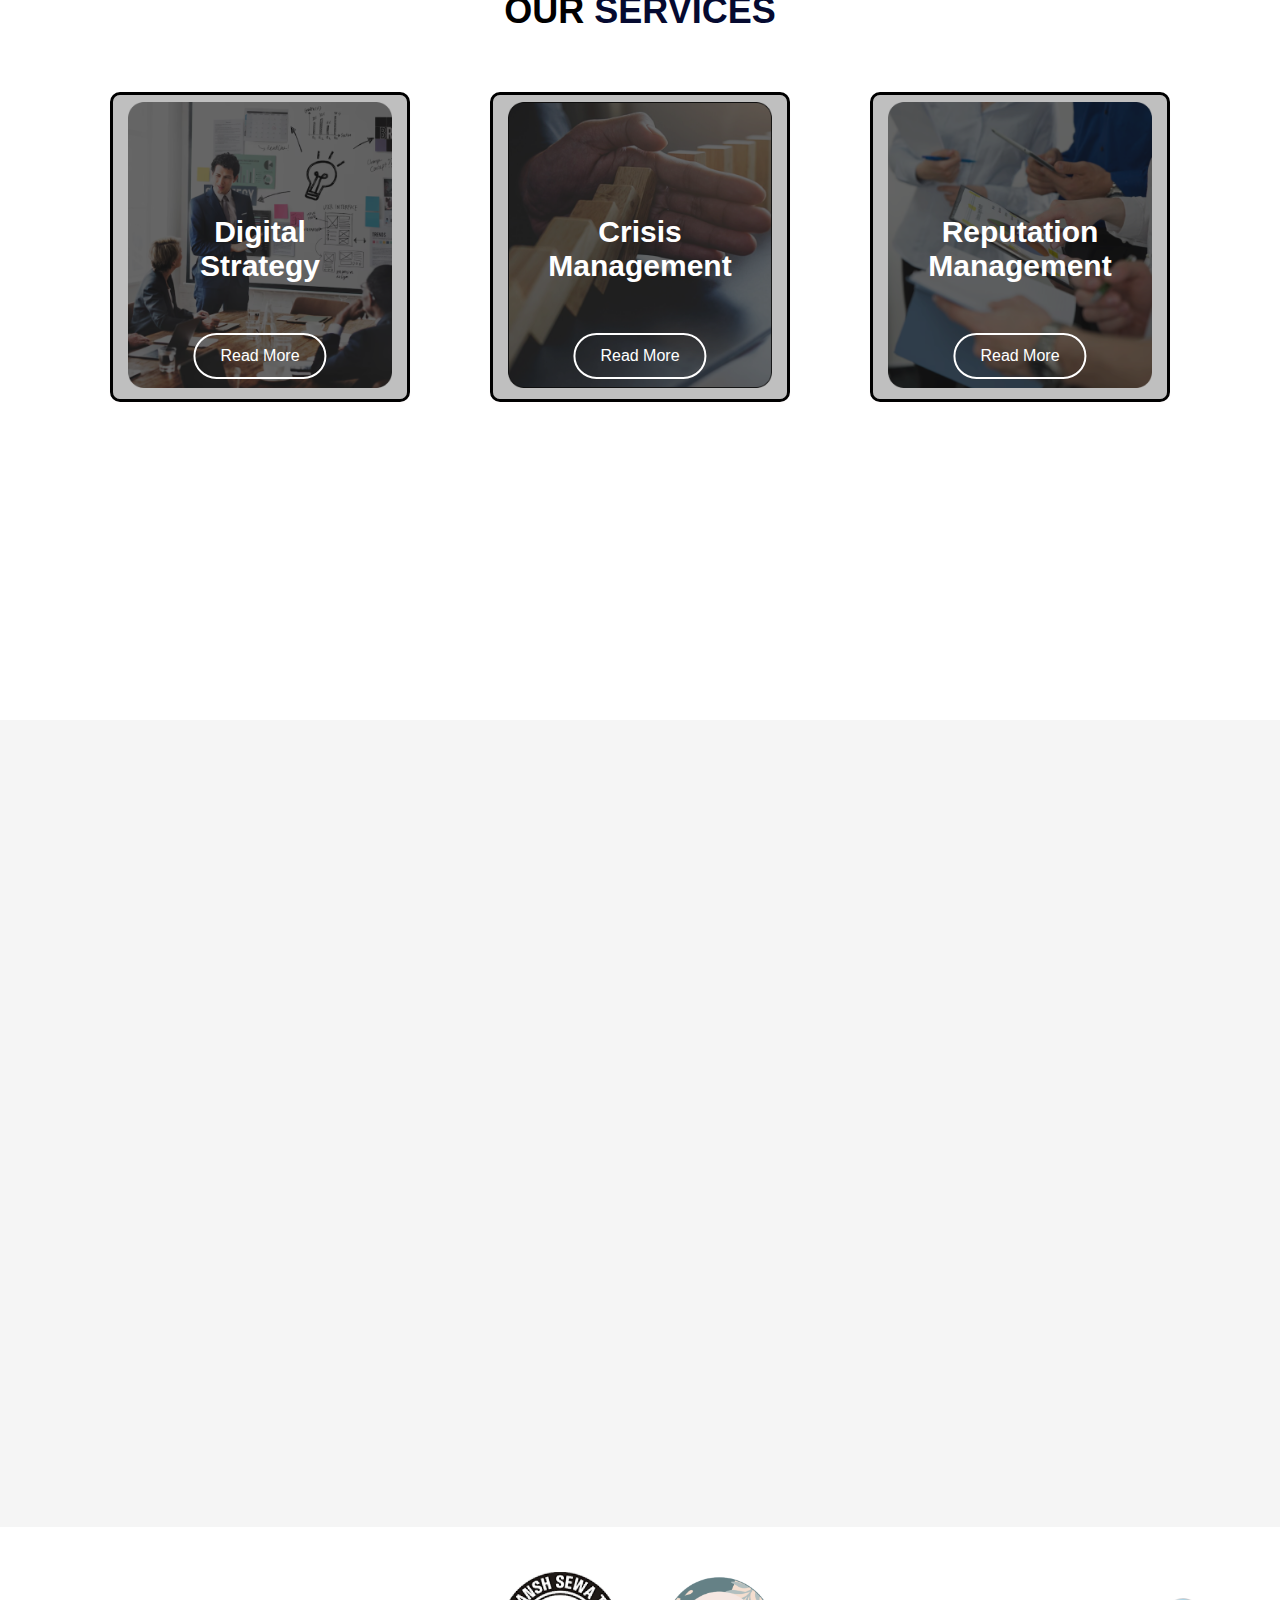
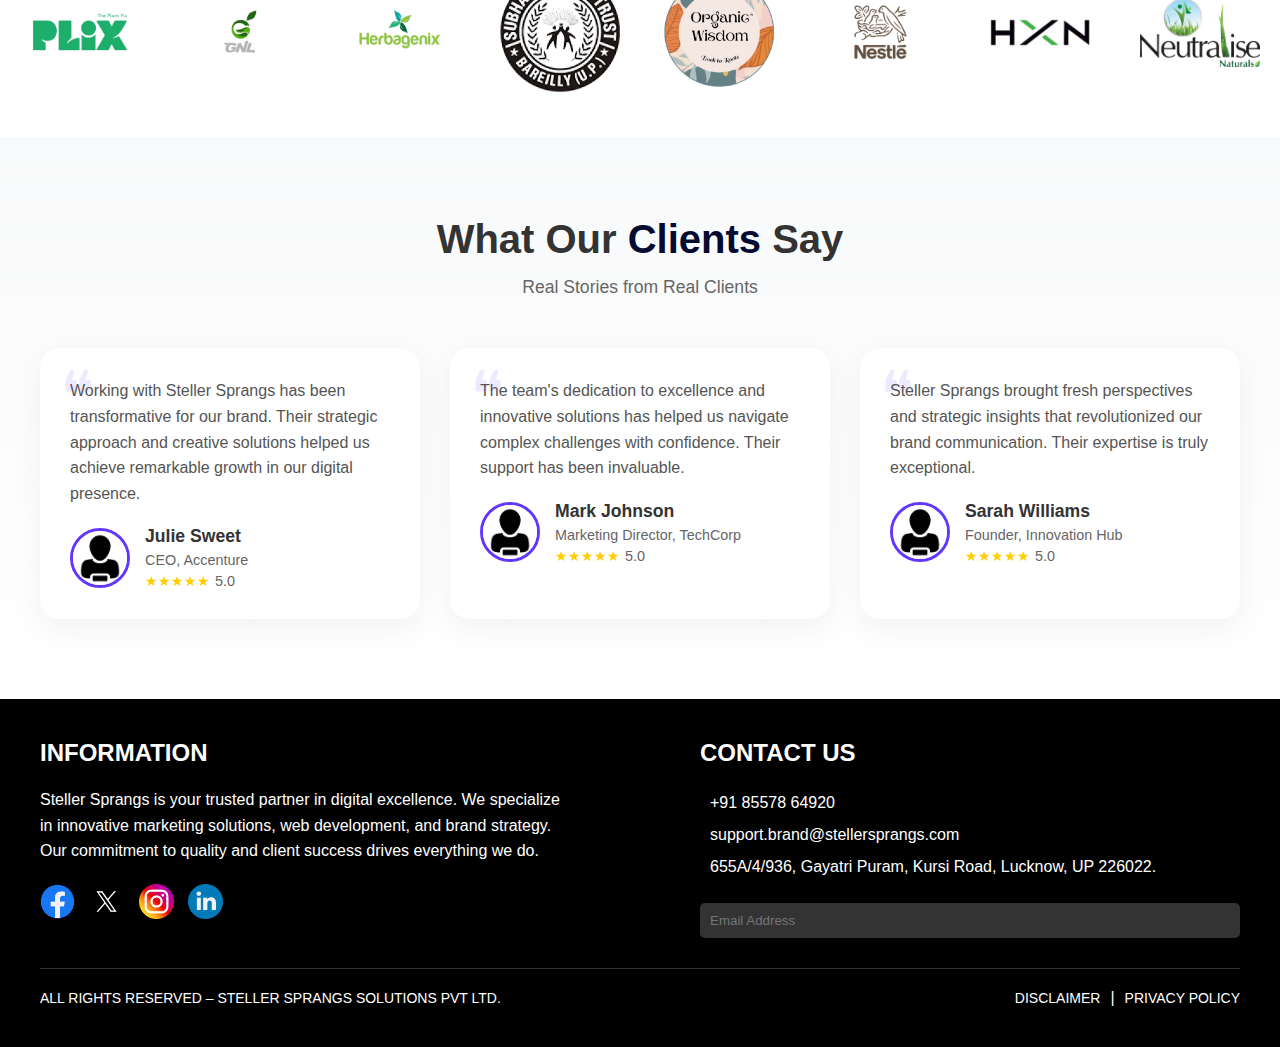
==== commit 0274caa8: "updated facebook, linkedin urls" ====
--- a/index.html
+++ b/index.html
@@ -278,7 +278,7 @@
             <h3>INFORMATION</h3>
             <p>Steller Sprangs is your trusted partner in digital excellence. We specialize in innovative marketing solutions, web development, and brand strategy. Our commitment to quality and client success drives everything we do.</p>
             <div class="social-icons">
-                <a href="https://stellersprangs.com/"><img src="./contents/social/facebook.png" alt="Facebook"></a>
+                <a href="https://www.facebook.com/profile.php?id=61556346120114"><img src="./contents/social/facebook.png" alt="Facebook"></a>
                 <a href="#"><img src="./contents/social/twitter.png" alt="Twitter"></a>
                 <a href="https://www.instagram.com/steller_sprangs?igsh=bXA3c292eGlhbzV4"><img src="./contents/social/instagram.png" alt="Instagram"></a>
                 <a href="https://www.linkedin.com/company/steller-sprangs/"><img src="./contents/social/linkedin.png" alt="LinkedIn"></a>
--- a/css/style.css
+++ b/css/style.css
@@ -1,11 +1,16 @@
 /* styles.css */
 :root {
     --brand-color: #0E459A;
+    --brand-color: #050a30;
     /* Brand color */
+
     --yellow-color: #FBDE4D;
     /* Yellow color */
     --body-color: #e9faff;
     /* Body color */
+    --accent-blue: #1A73E8;
+    --accent-blue: #050a30;
+    /* Accent blue color */
 }
 
 * {
@@ -362,7 +367,7 @@
 }
 
 .highlight-text {
-    color: #2663FF;
+    color: var(--accent-blue);
 }
 
 .text-content p {
@@ -608,7 +613,7 @@
 }
 
 .services-section h2 span {
-    color: #1A73E8;
+    color: var(--accent-blue);
 }
 
 .services-container {
@@ -712,7 +717,7 @@
 }
 
 .why-choose-us h2 span {
-    color: #1A73E8;
+    color: var(--accent-blue);
 }
 
 .why-choose-us p {
@@ -876,7 +881,7 @@
 }
 
 .testimonials-header h2 span {
-    color: #6236FF;
+    color: var(--accent-blue);
 }
 
 .testimonials-header .subtitle {
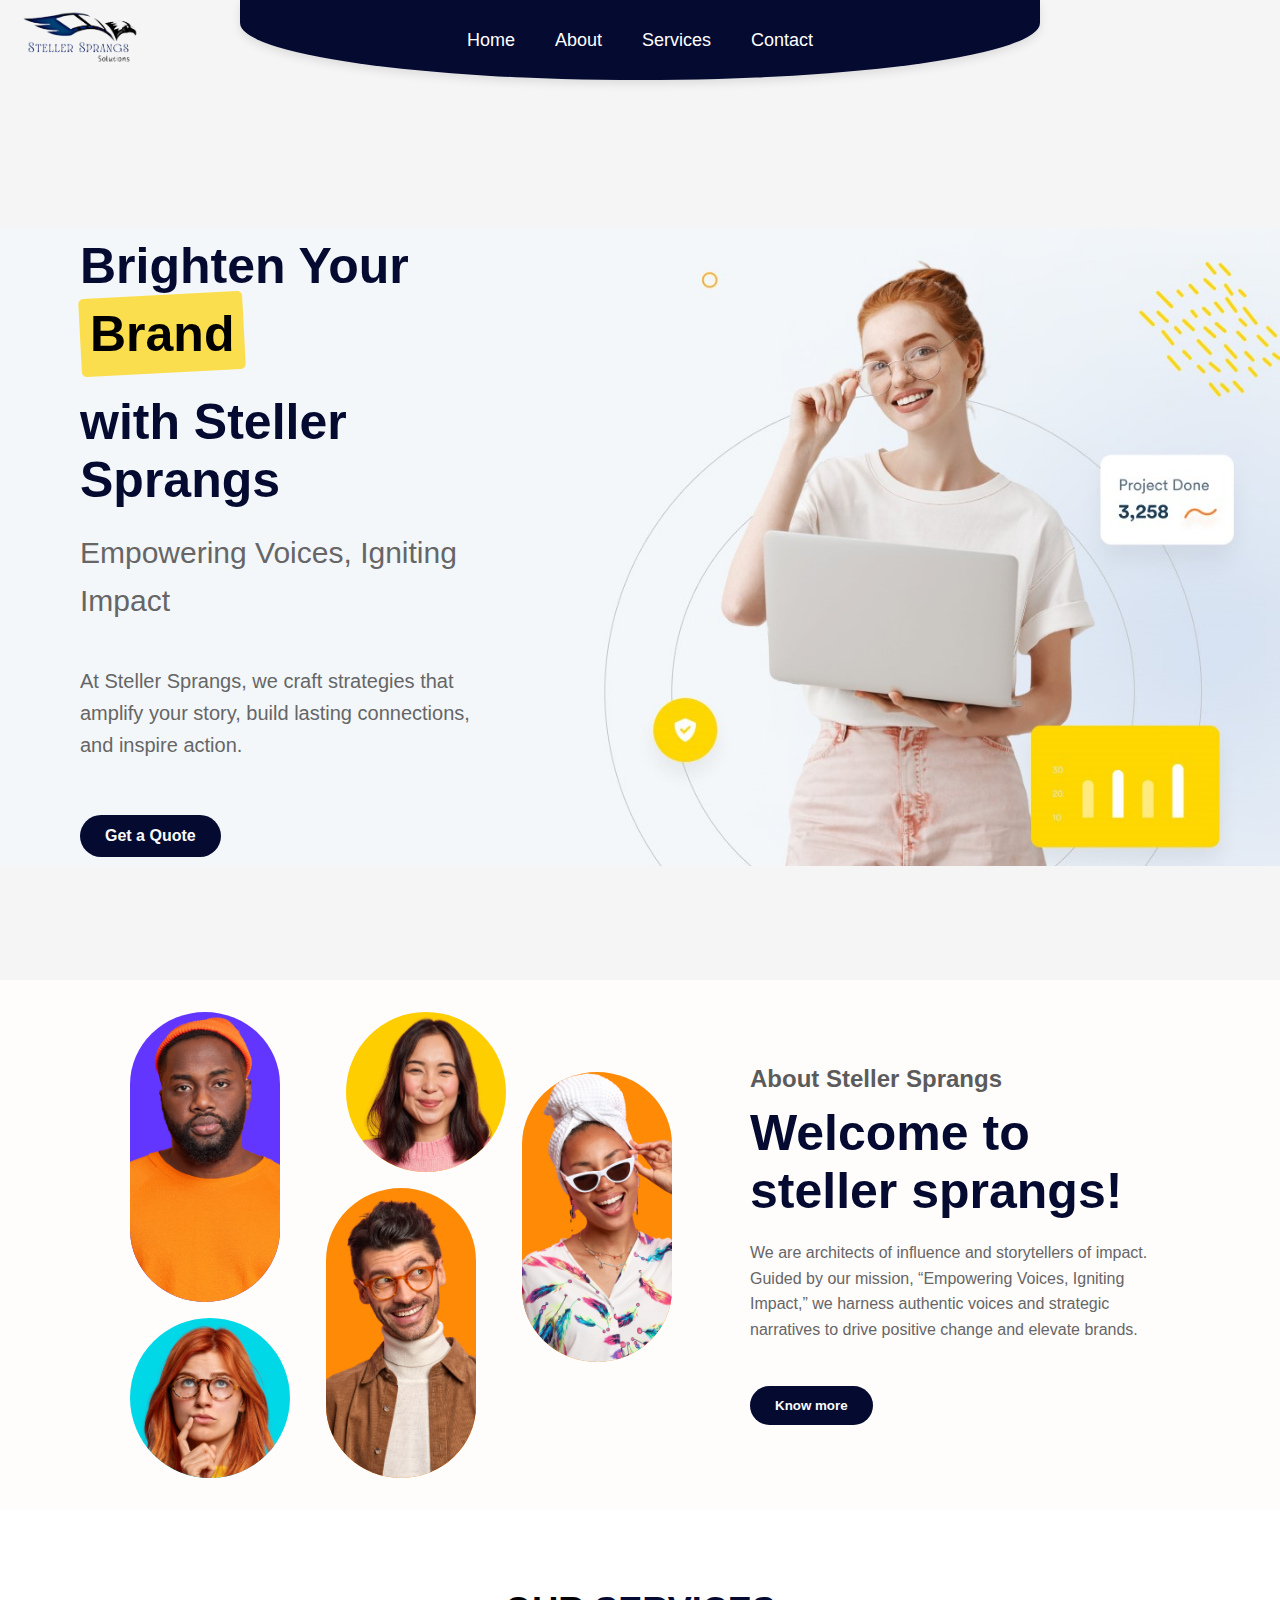
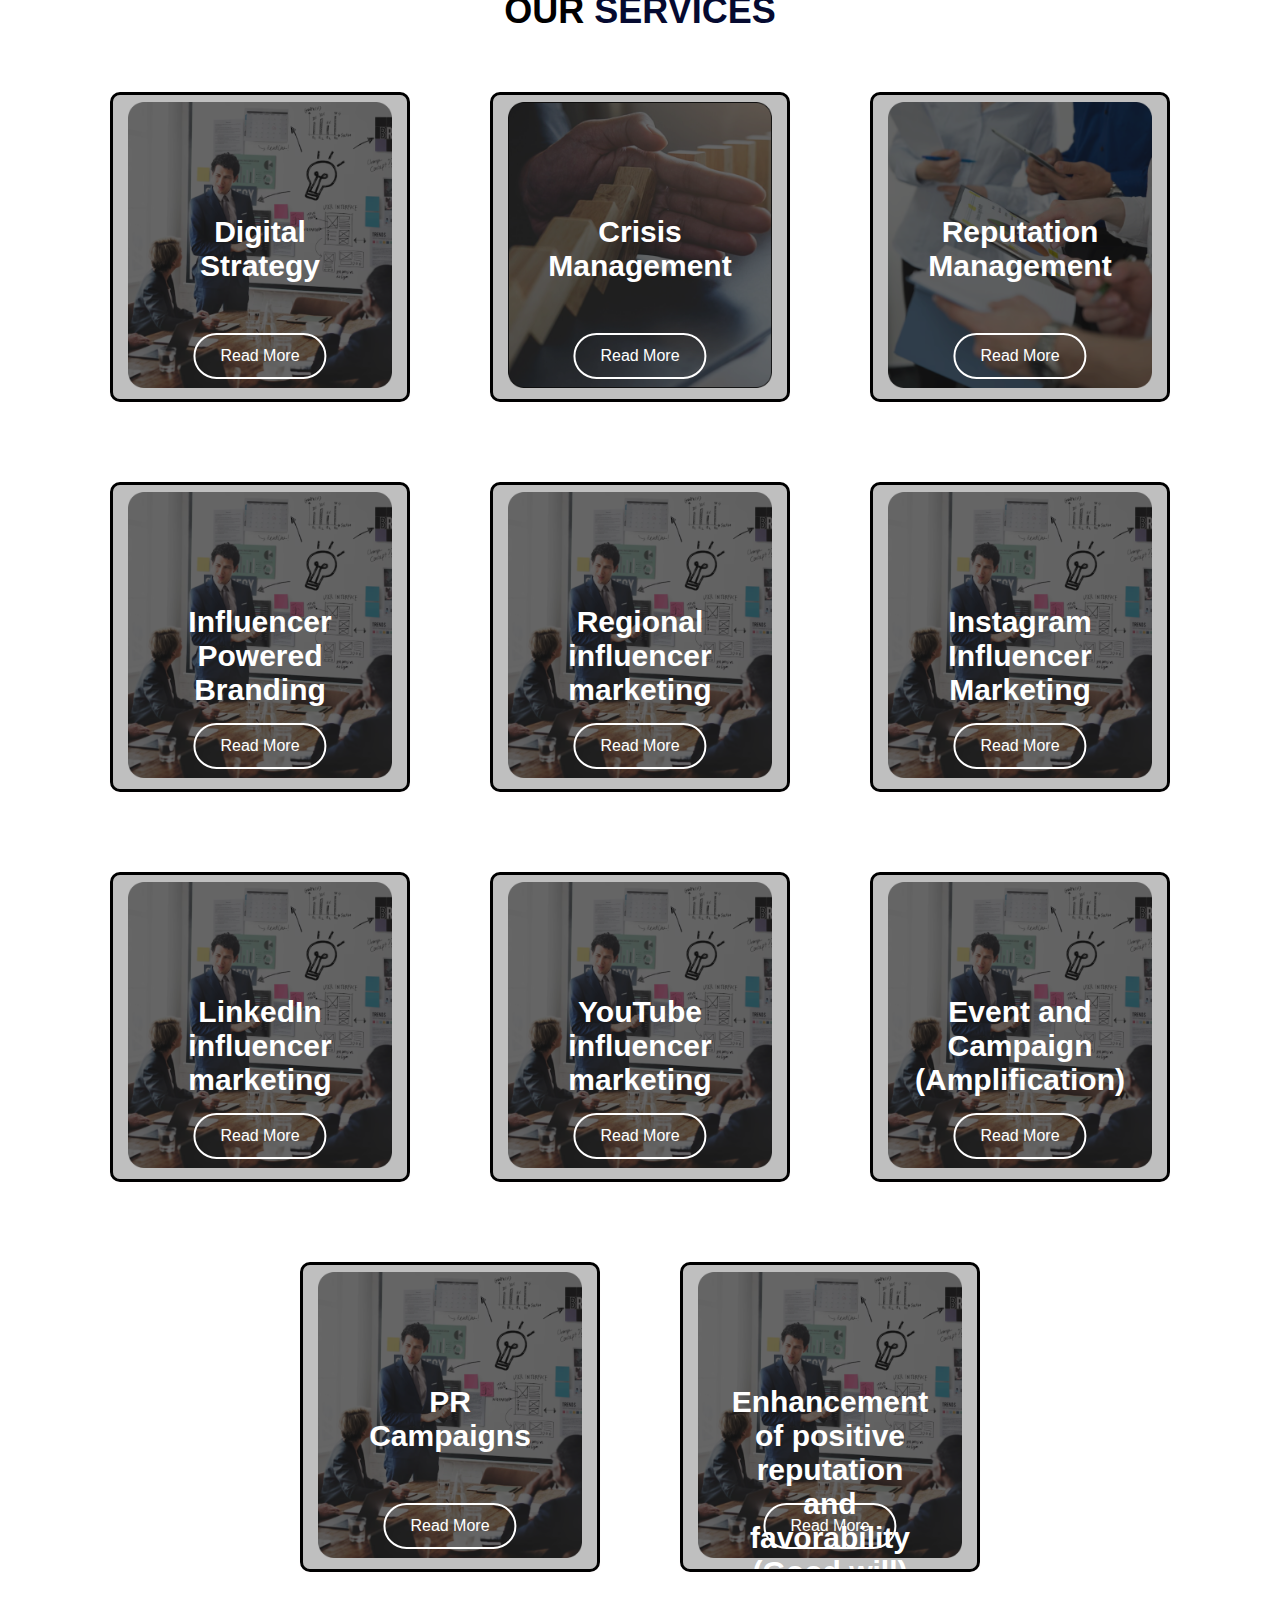
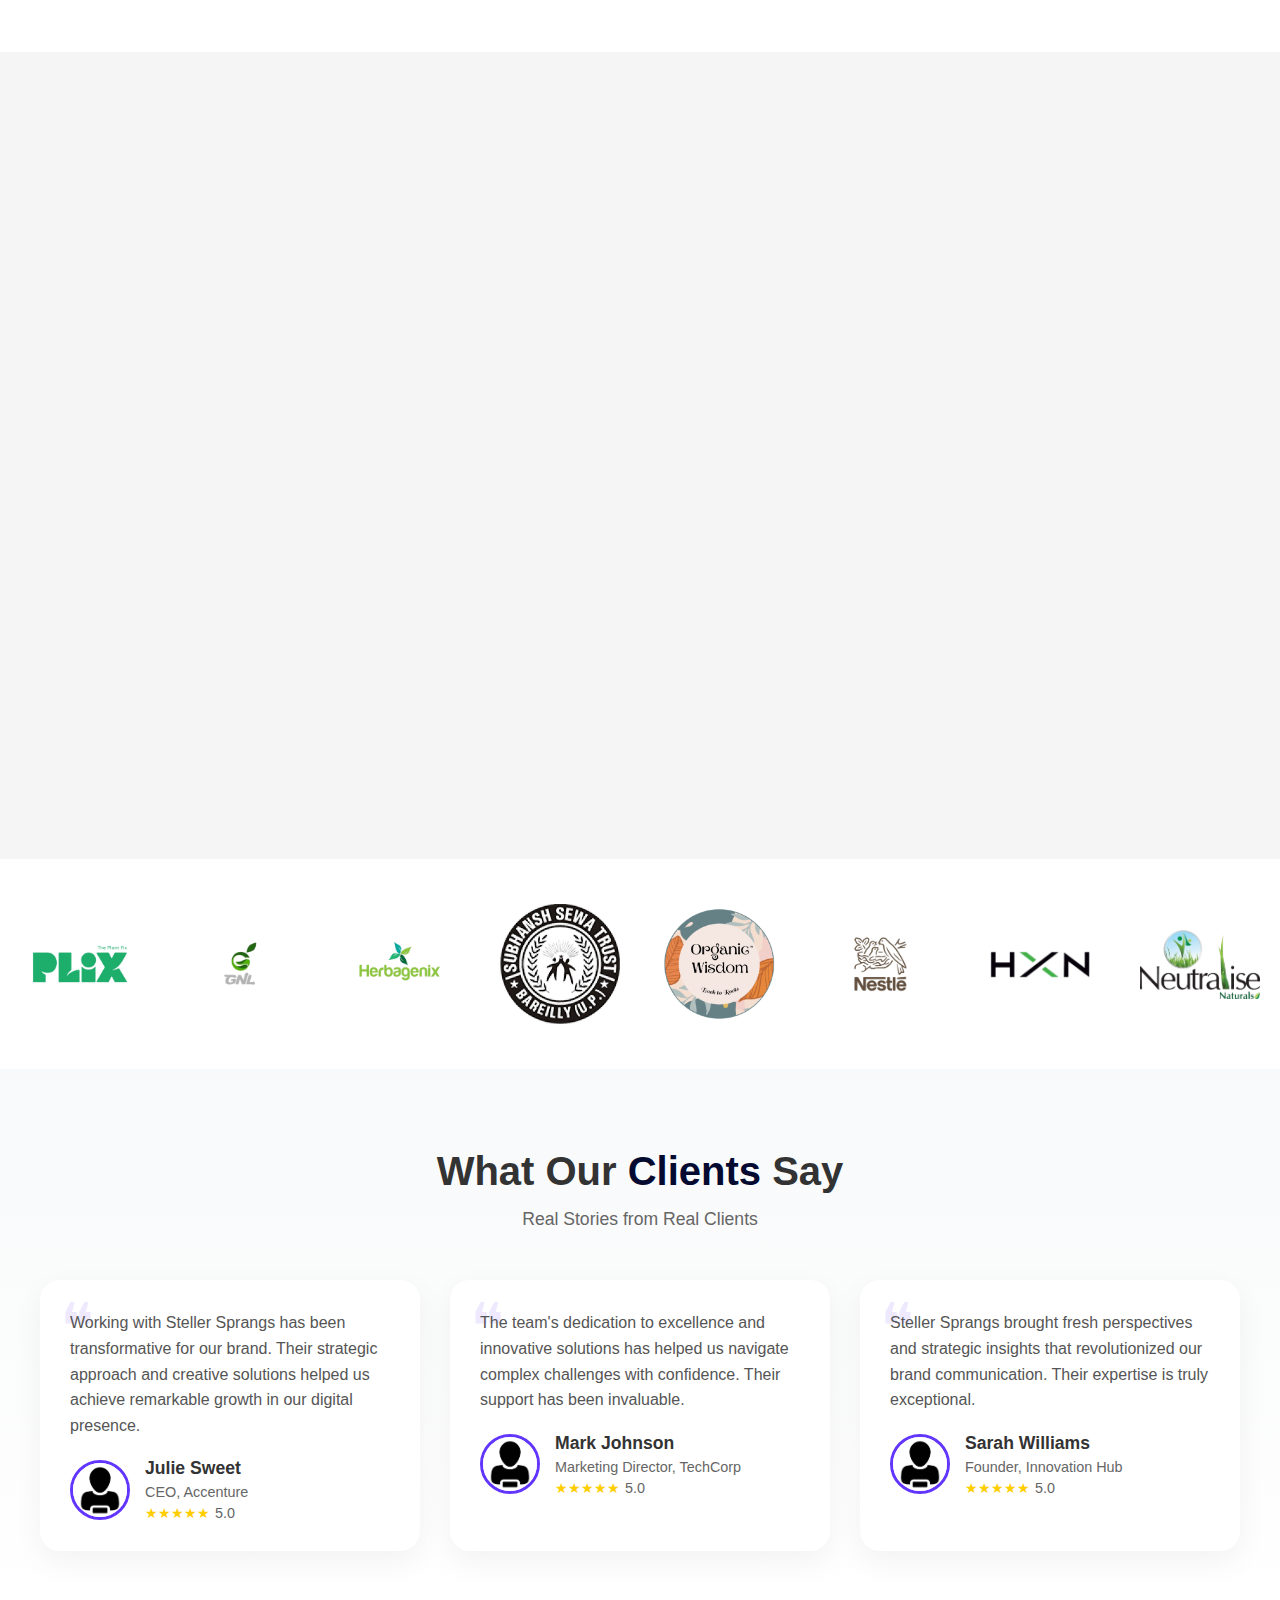
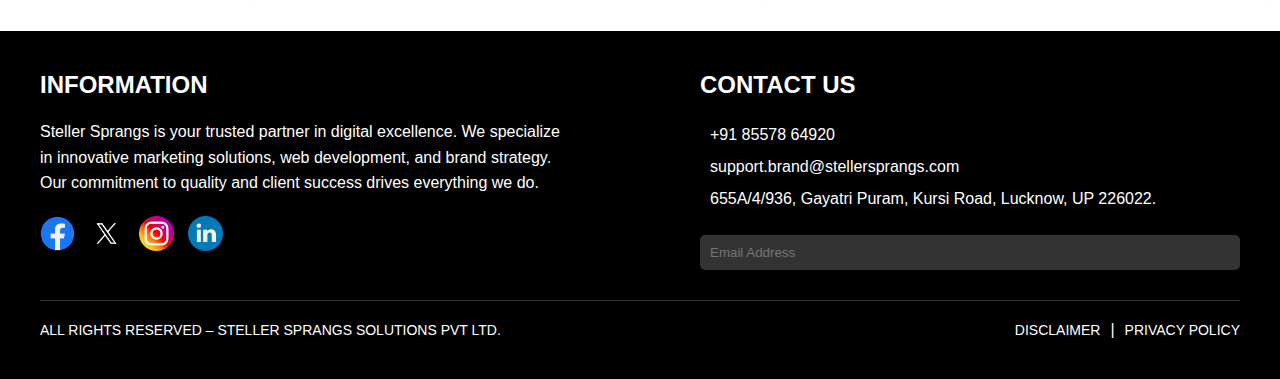
==== commit e2e12bbd: "asdsads" ====
--- a/index.html
+++ b/index.html
@@ -122,6 +122,80 @@
             </div>
             <h3>Reputation Management</h3>
             <a href="./reputation-management.html" class="read-more-btn">Read More</a>
+        </div>
+
+        <div class="service-box">
+            <div class="service-image">
+                <img src="contents/services/digitalstrategy.png" alt="Social Media Management">
+                <div class="overlay"></div>
+            </div>
+            <h3>Influencer Powered Branding
+            </h3>
+            <a href="./social-media-management.html" class="read-more-btn">Read More</a>
+        </div>
+
+        <div class="service-box">
+            <div class="service-image">
+                <img src="contents/services/digitalstrategy.png" alt="Content Creation">
+                <div class="overlay"></div>
+            </div>
+            <h3>Regional influencer marketing</h3>
+            <a href="./content-creation.html" class="read-more-btn">Read More</a>
+        </div>
+
+        <div class="service-box">
+            <div class="service-image">
+                <img src="contents/services/digitalstrategy.png" alt="Branding">
+                <div class="overlay"></div>
+            </div>
+            <h3>Instagram Influencer Marketing</h3>
+            <a href="./branding.html" class="read-more-btn">Read More</a>
+        </div>
+
+        <div class="service-box">
+            <div class="service-image">
+                <img src="contents/services/digitalstrategy.png" alt="SEO Services">
+                <div class="overlay"></div>
+            </div>
+            <h3>
+                LinkedIn influencer marketing</h3>
+            <a href="./seo-services.html" class="read-more-btn">Read More</a>
+        </div>
+
+        <div class="service-box">
+            <div class="service-image">
+                <img src="contents/services/digitalstrategy.png" alt="Email Marketing">
+                <div class="overlay"></div>
+            </div>
+            <h3>YouTube influencer marketing</h3>
+            <a href="./email-marketing.html" class="read-more-btn">Read More</a>
+        </div>
+
+        <div class="service-box">
+            <div class="service-image">
+                <img src="contents/services/digitalstrategy.png" alt="Web Design">
+                <div class="overlay"></div>
+            </div>
+            <h3>Event and Campaign (Amplification)</h3>
+            <a href="./web-design.html" class="read-more-btn">Read More</a>
+        </div>
+
+        <div class="service-box">
+            <div class="service-image">
+                <img src="contents/services/digitalstrategy.png" alt="Analytics">
+                <div class="overlay"></div>
+            </div>
+            <h3>PR Campaigns</h3>
+            <a href="./analytics.html" class="read-more-btn">Read More</a>
+        </div>
+
+        <div class="service-box">
+            <div class="service-image">
+                <img src="contents/services/digitalstrategy.png" alt="Video Production">
+                <div class="overlay"></div>
+            </div>
+            <h3>Enhancement of positive reputation and favorability (Good will)</h3>
+            <a href="./video-production.html" class="read-more-btn">Read More</a>
         </div>
     </div>
 </section>
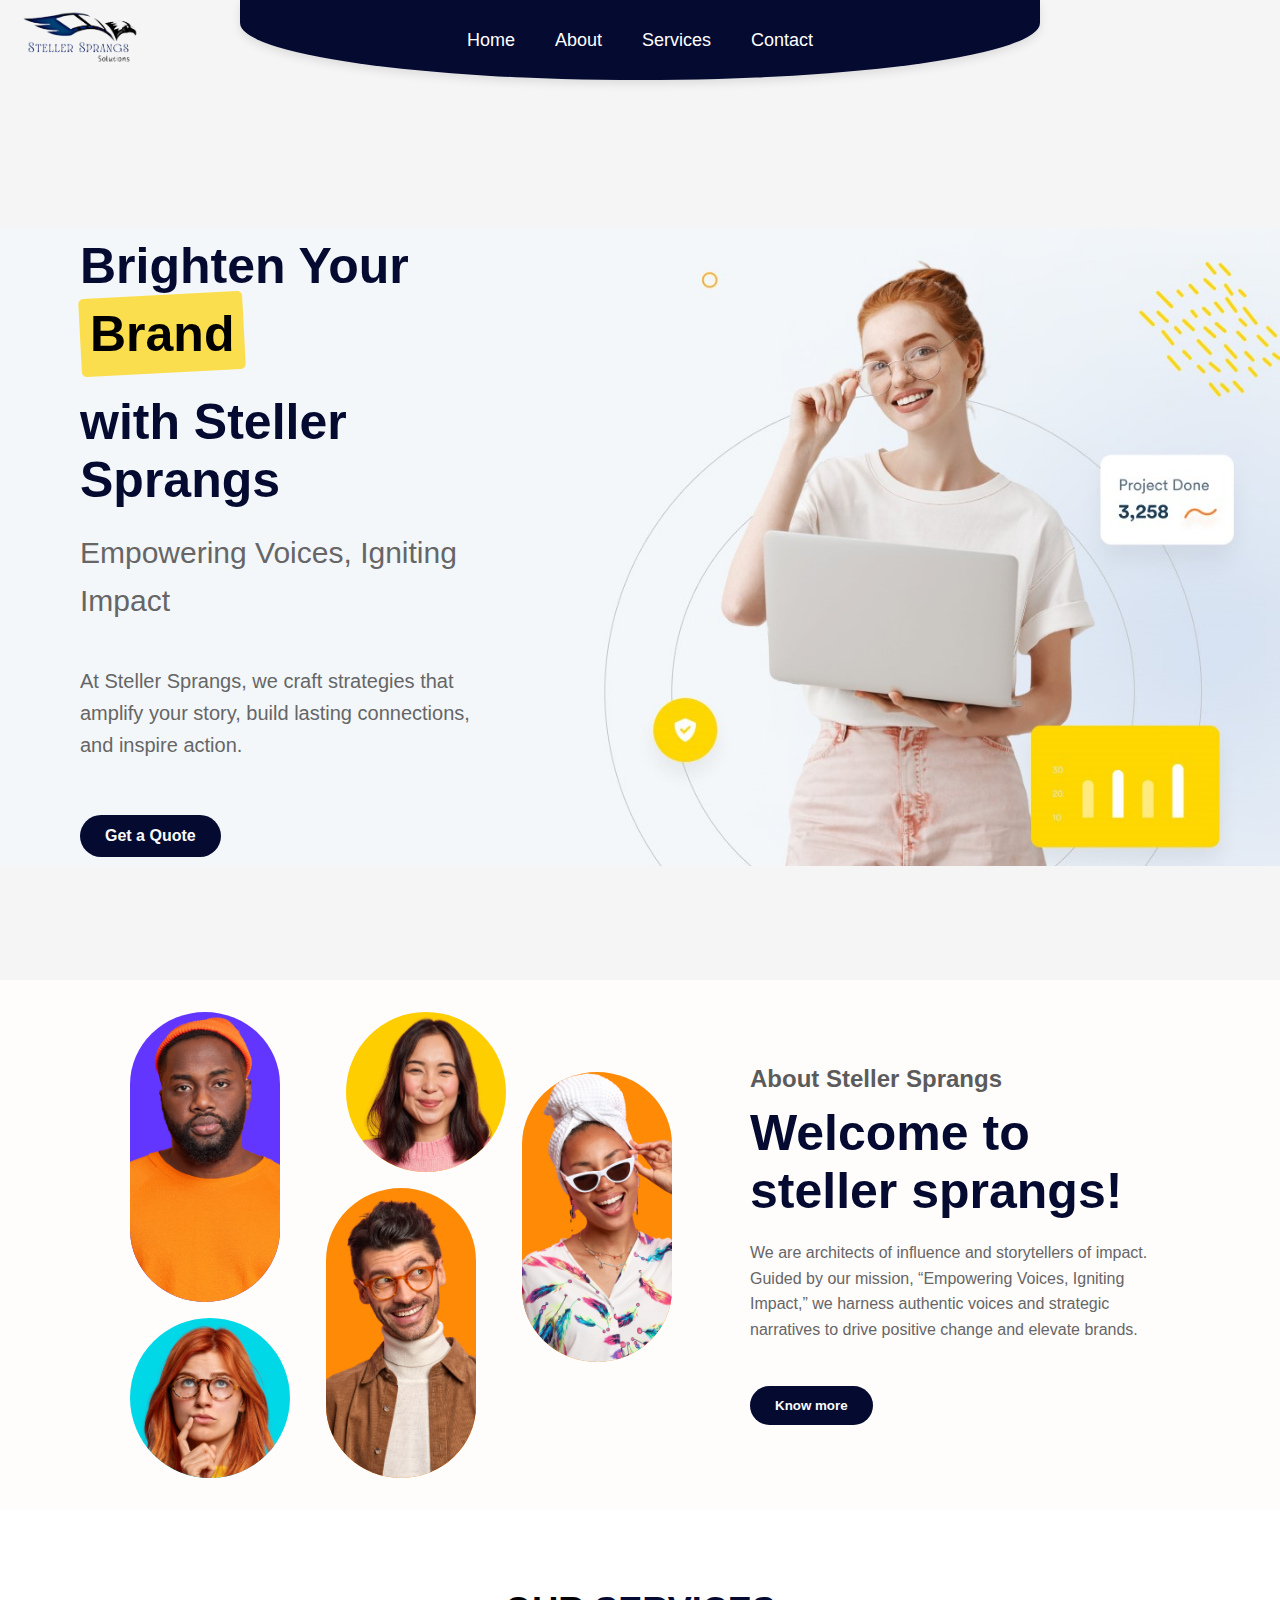
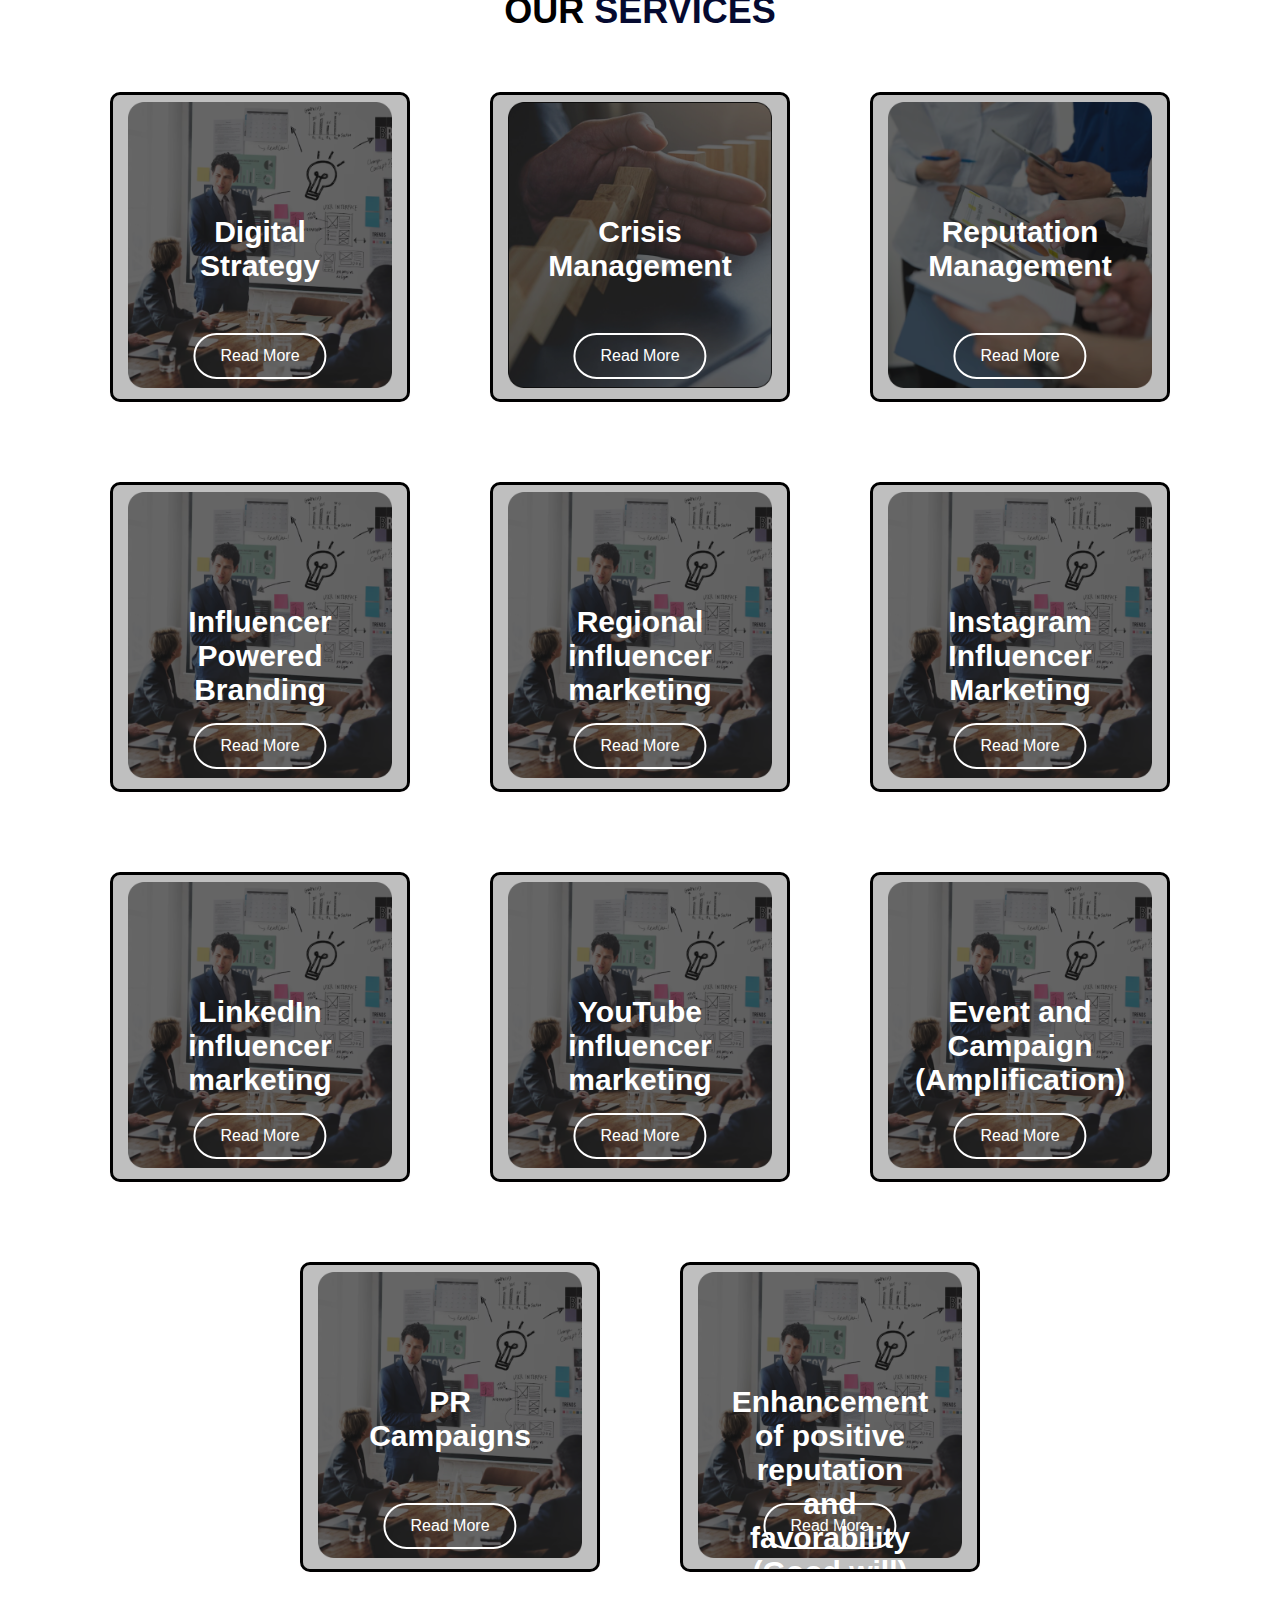
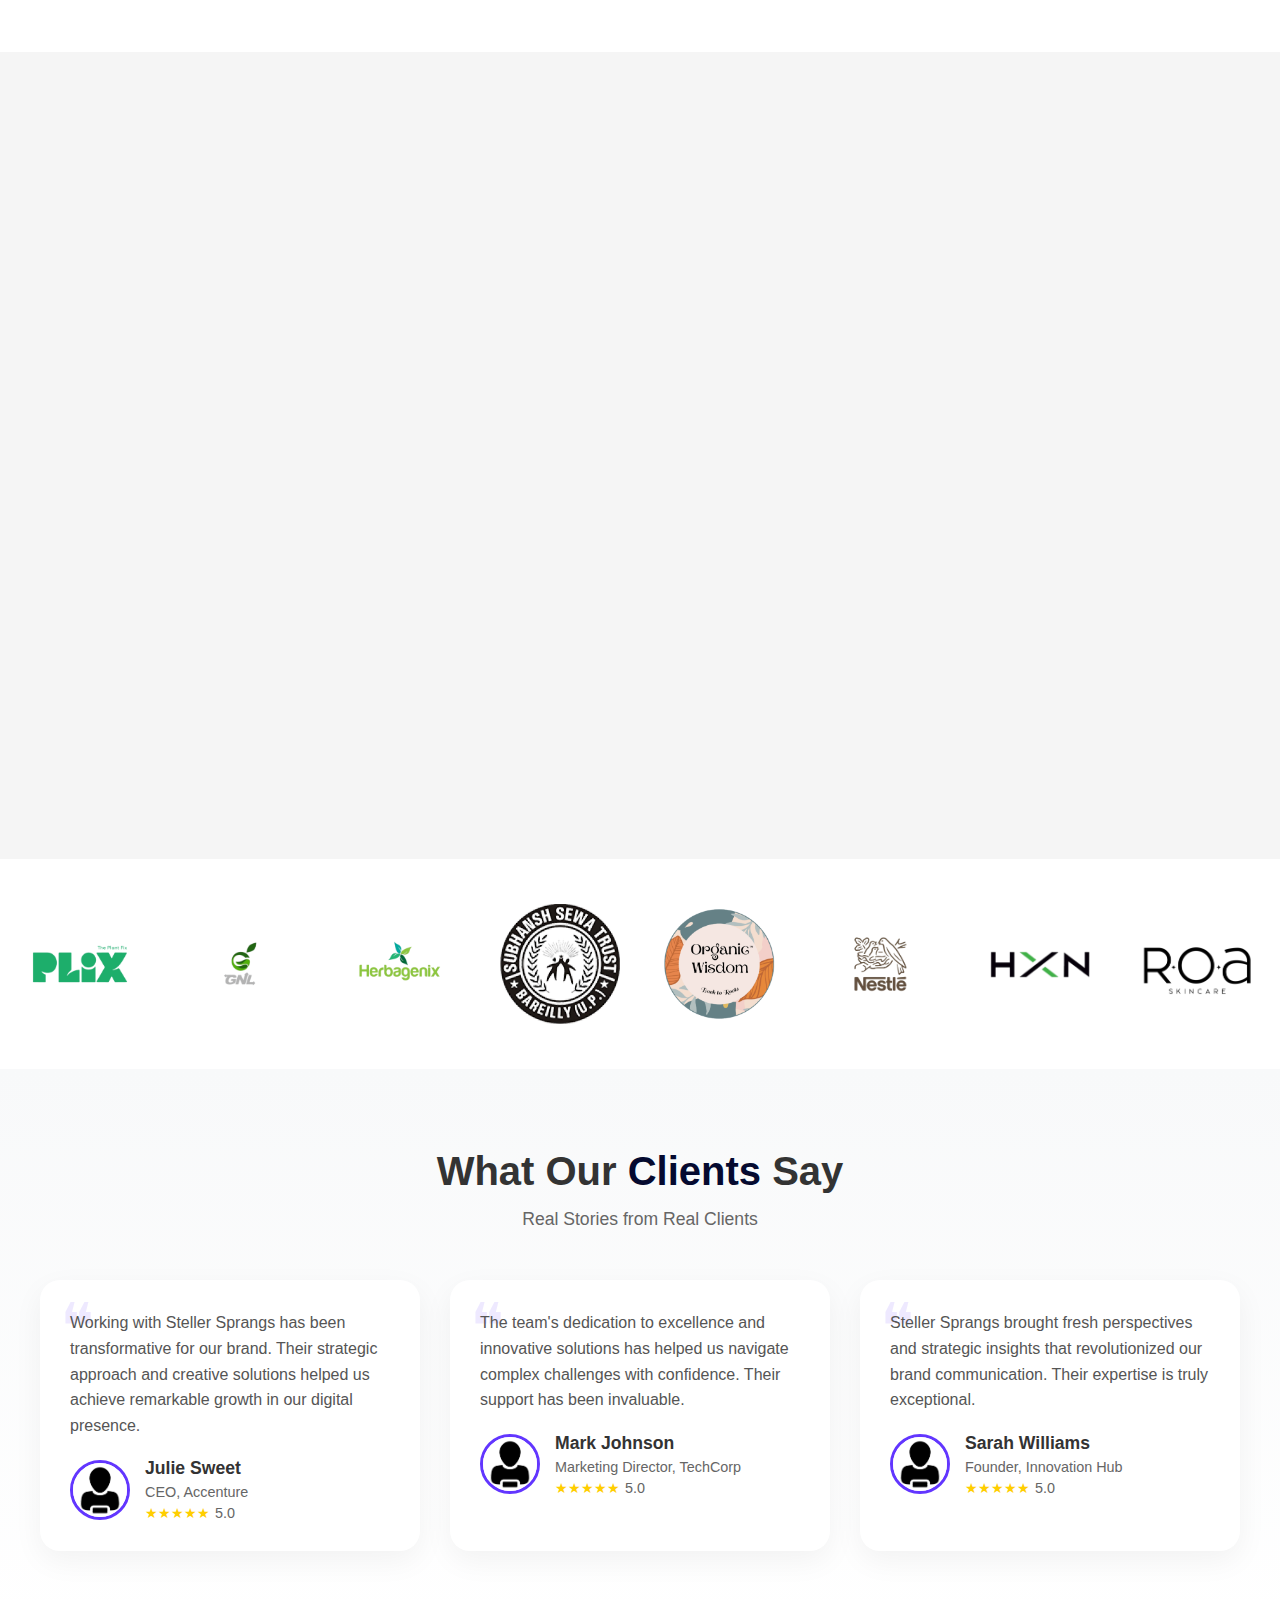
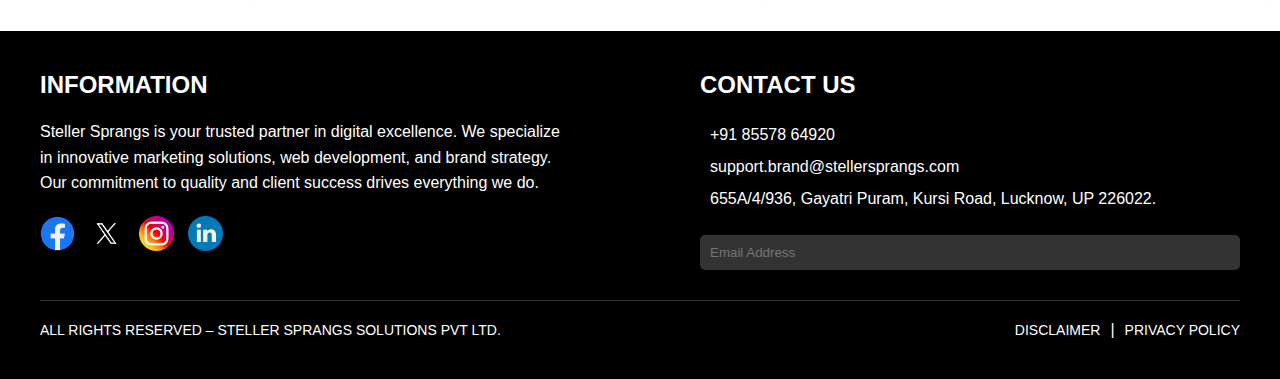
==== commit bf454554: "added more client images" ====
--- a/index.html
+++ b/index.html
@@ -252,7 +252,13 @@
             <img src="contents/clients/logo5.png" alt="Logo 5">
             <img src="contents/clients/logo6.png" alt="Logo 6">
             <img src="contents/clients/logo7.png" alt="Logo 7">
-            <img src="contents/clients/logo10.png" alt="Logo 8">
+            <img src="contents/clients/logo8.png" alt="Logo 8">
+            <img src="contents/clients/logo9.png" alt="Logo 9">
+            <img src="contents/clients/logo10.png" alt="Logo 10">
+            <img src="contents/clients/logo11.png" alt="Logo 11">
+            <img src="contents/clients/logo12.png" alt="Logo 12">
+            <img src="contents/clients/logo13.png" alt="Logo 13">
+            <img src="contents/clients/logo14.png" alt="Logo 14">
         </div>
         <!-- Duplicate logos for seamless scrolling -->
         <div class="logos">
@@ -263,7 +269,14 @@
             <img src="contents/clients/logo5.png" alt="Logo 5">
             <img src="contents/clients/logo6.png" alt="Logo 6">
             <img src="contents/clients/logo7.png" alt="Logo 7">
-            <img src="contents/clients/logo10.png" alt="Logo 8">
+            <img src="contents/clients/logo8.png" alt="Logo 8">
+            <img src="contents/clients/logo9.png" alt="Logo 9">
+            <img src="contents/clients/logo10.png" alt="Logo 10">
+            <img src="contents/clients/logo11.png" alt="Logo 11">
+            <img src="contents/clients/logo12.png" alt="Logo 12">
+            <img src="contents/clients/logo13.png" alt="Logo 13">
+            <img src="contents/clients/logo14.png" alt="Logo 14">
+        </div>
         </div>
     </div>
 </div>
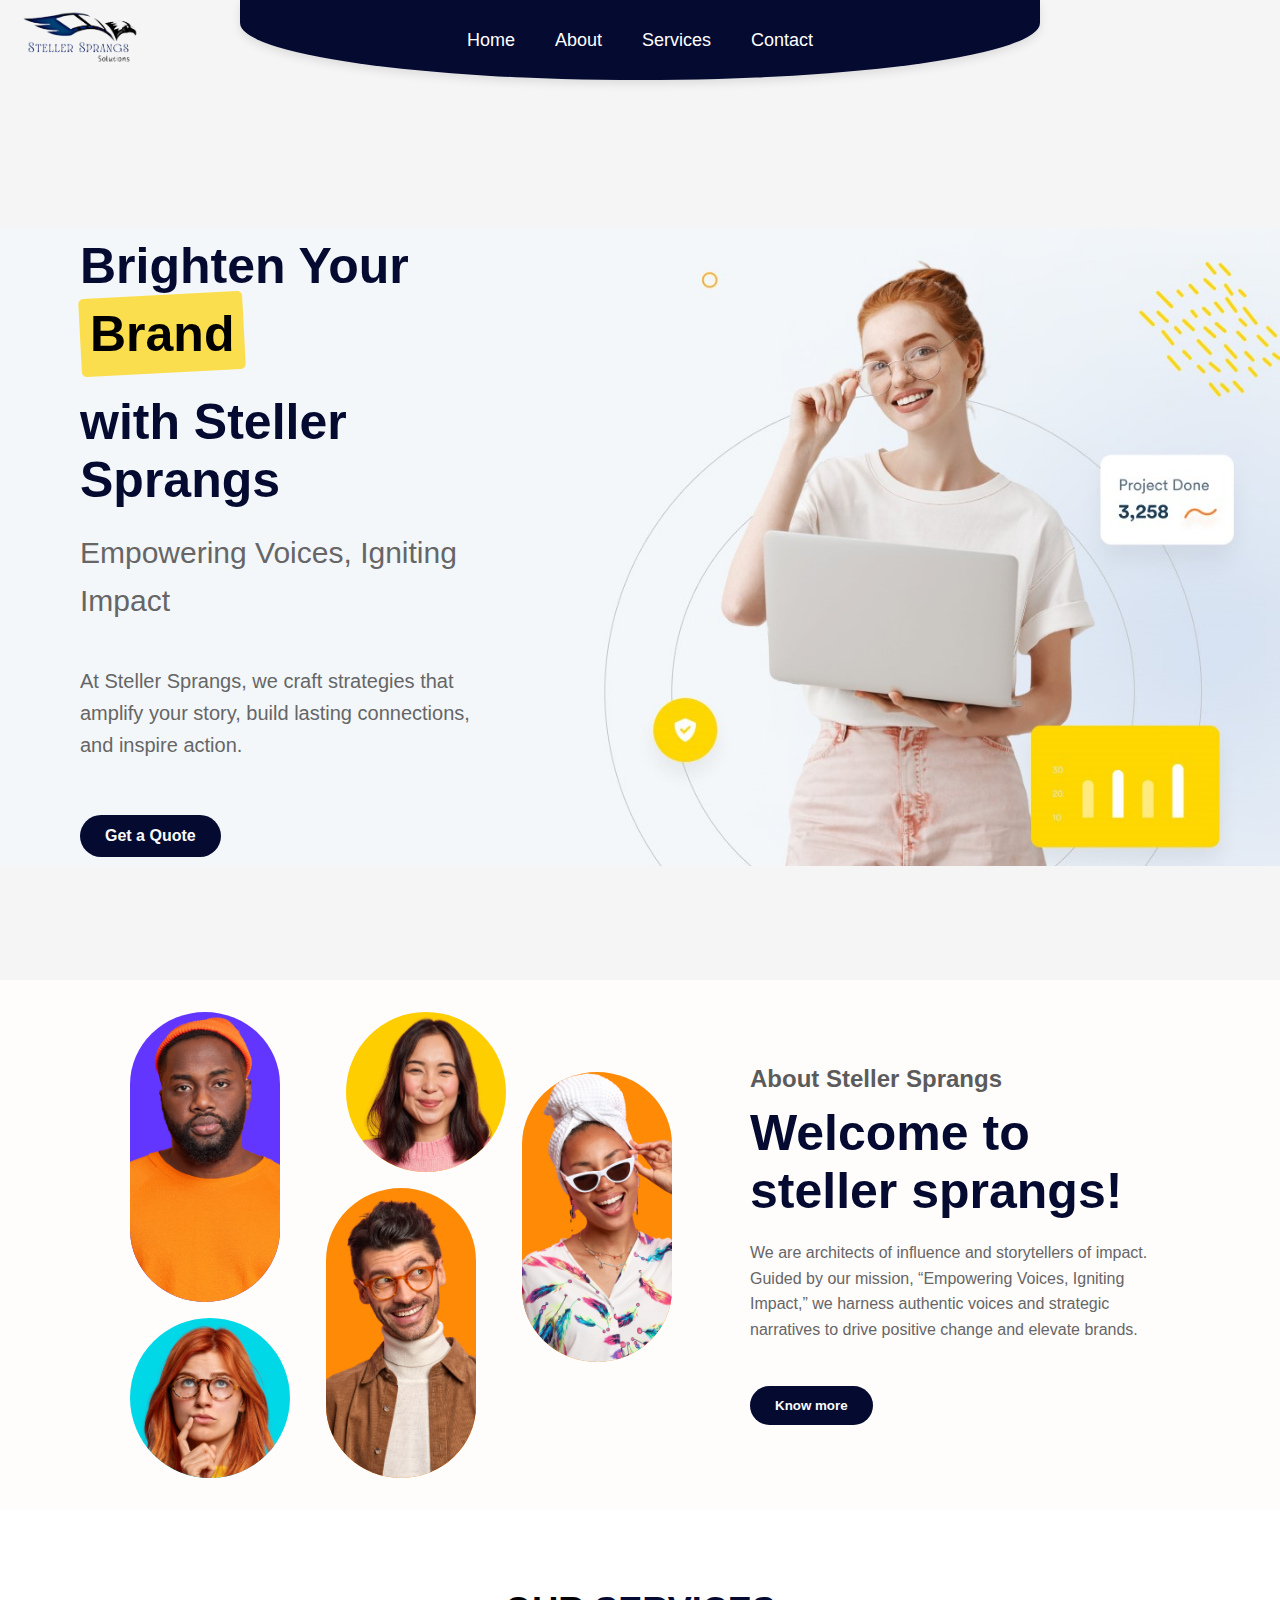
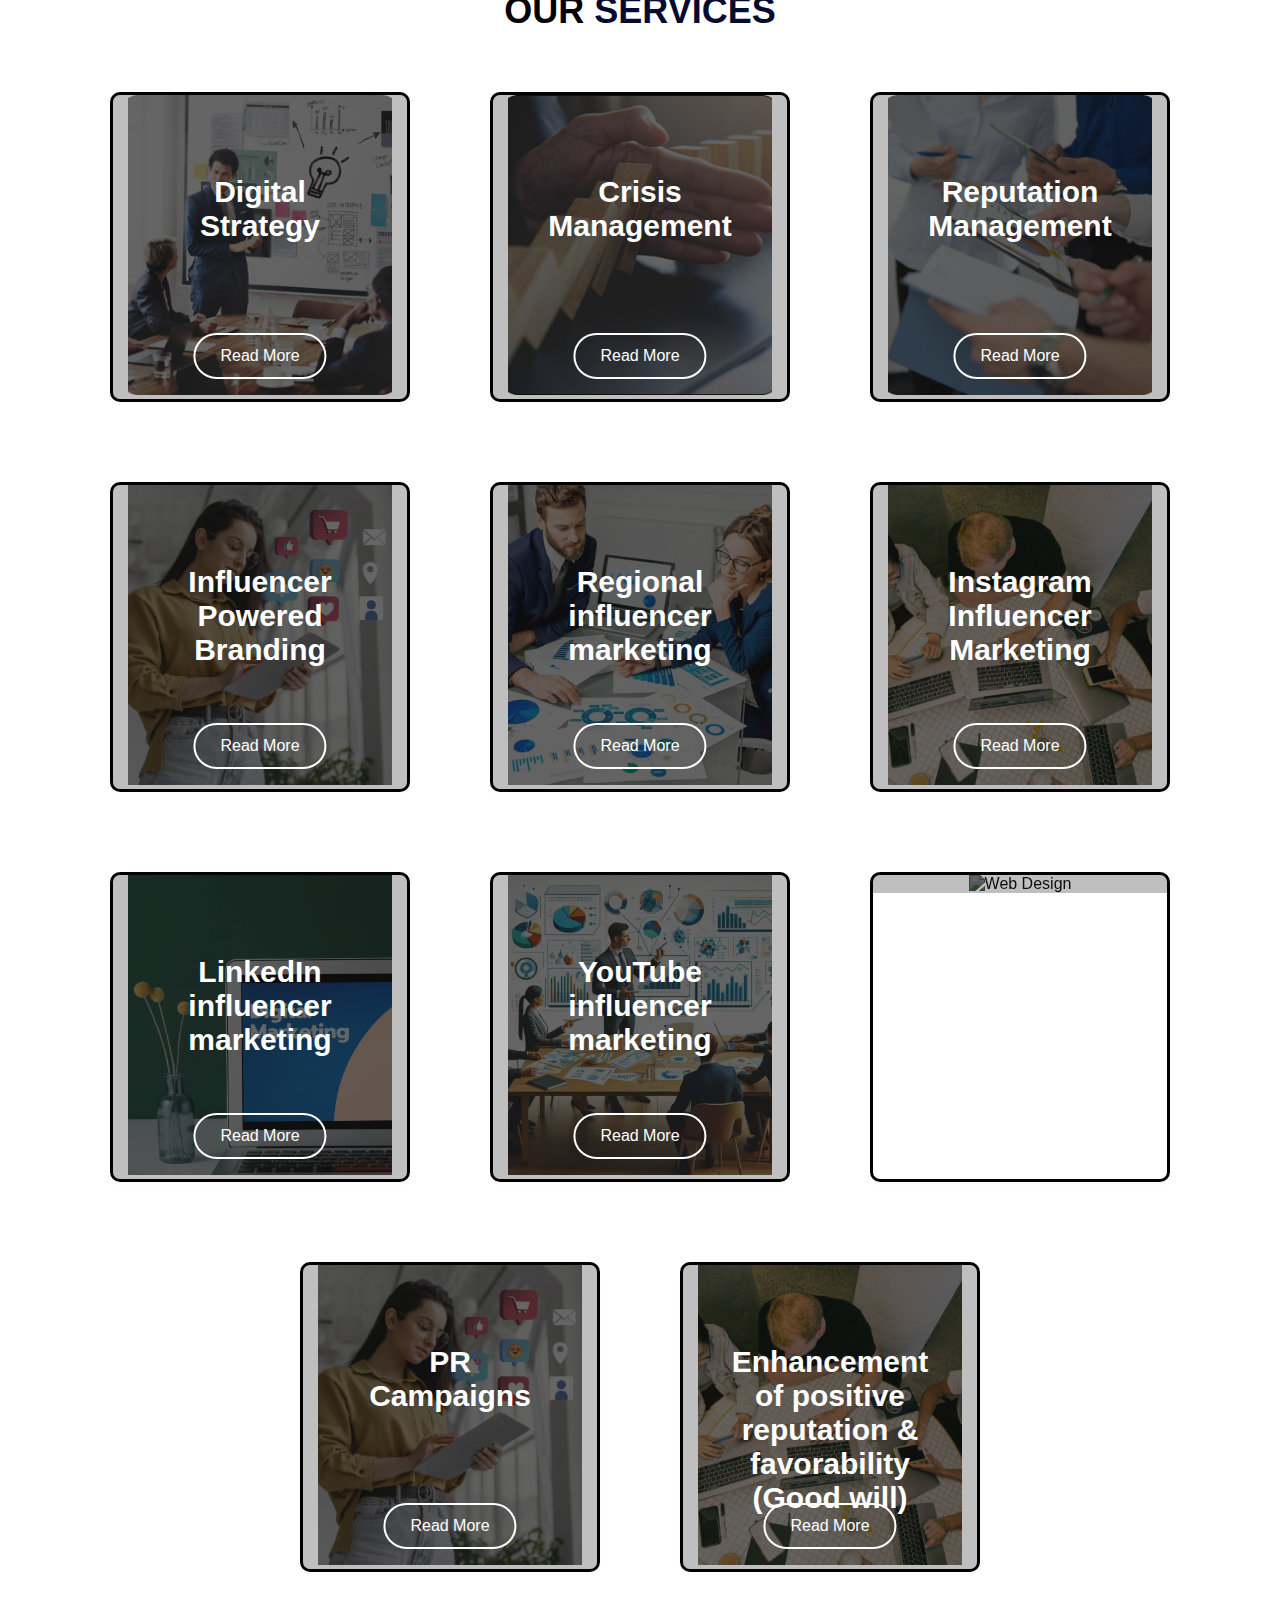
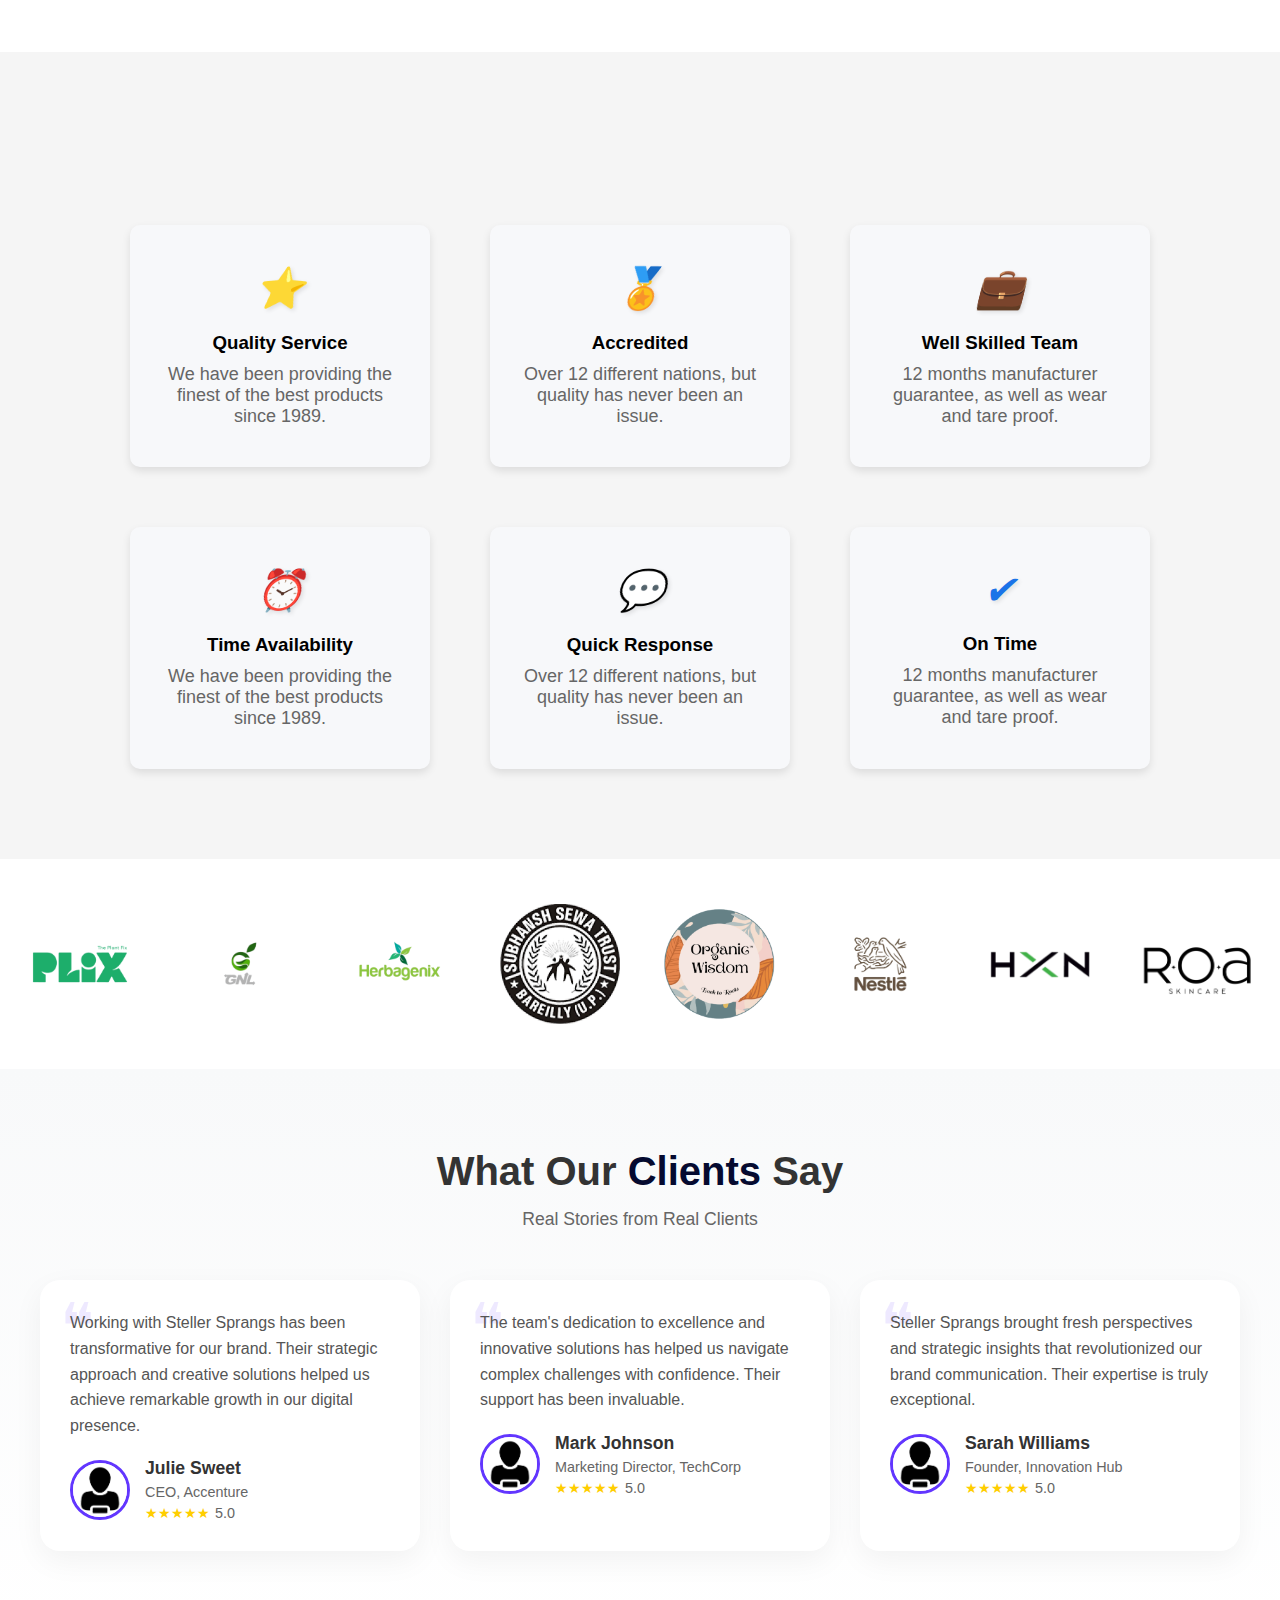
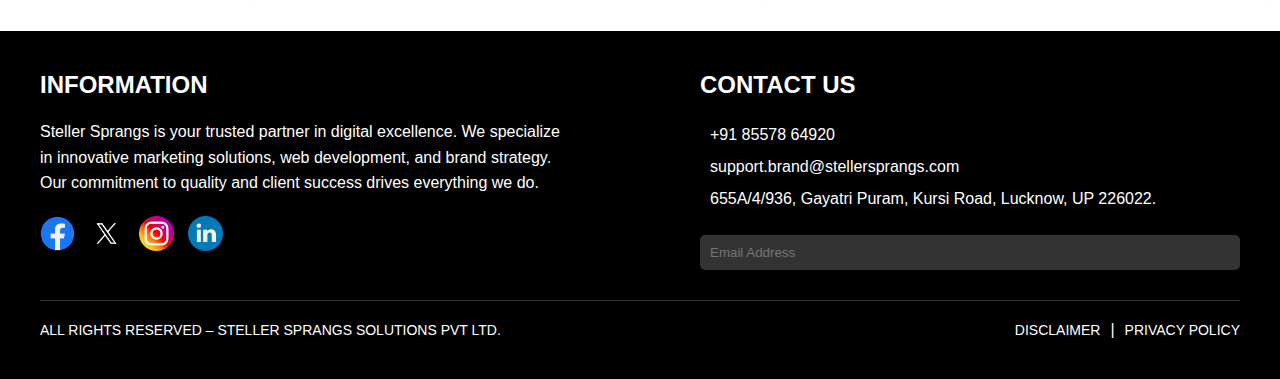
==== commit e9a98921: "updated images of services section" ====
--- a/index.html
+++ b/index.html
@@ -126,7 +126,7 @@
 
         <div class="service-box">
             <div class="service-image">
-                <img src="contents/services/digitalstrategy.png" alt="Social Media Management">
+                <img src="contents/services/girl-social.jpg" alt="Social Media Management">
                 <div class="overlay"></div>
             </div>
             <h3>Influencer Powered Branding
@@ -136,7 +136,7 @@
 
         <div class="service-box">
             <div class="service-image">
-                <img src="contents/services/digitalstrategy.png" alt="Content Creation">
+                <img src="contents/services/office-work.jpeg" alt="Content Creation">
                 <div class="overlay"></div>
             </div>
             <h3>Regional influencer marketing</h3>
@@ -145,7 +145,7 @@
 
         <div class="service-box">
             <div class="service-image">
-                <img src="contents/services/digitalstrategy.png" alt="Branding">
+                <img src="contents/services/working-place.jpg" alt="Branding">
                 <div class="overlay"></div>
             </div>
             <h3>Instagram Influencer Marketing</h3>
@@ -154,7 +154,7 @@
 
         <div class="service-box">
             <div class="service-image">
-                <img src="contents/services/digitalstrategy.png" alt="SEO Services">
+                <img src="contents/services/laptop2.jpg" alt="SEO Services">
                 <div class="overlay"></div>
             </div>
             <h3>
@@ -164,7 +164,7 @@
 
         <div class="service-box">
             <div class="service-image">
-                <img src="contents/services/digitalstrategy.png" alt="Email Marketing">
+                <img src="contents/services/office.jpg" alt="Email Marketing">
                 <div class="overlay"></div>
             </div>
             <h3>YouTube influencer marketing</h3>
@@ -173,7 +173,7 @@
 
         <div class="service-box">
             <div class="service-image">
-                <img src="contents/services/digitalstrategy.png" alt="Web Design">
+                <img src="contents/services/laptop.jpg" alt="Web Design">
                 <div class="overlay"></div>
             </div>
             <h3>Event and Campaign (Amplification)</h3>
@@ -182,7 +182,7 @@
 
         <div class="service-box">
             <div class="service-image">
-                <img src="contents/services/digitalstrategy.png" alt="Analytics">
+                <img src="contents/services/girl-social.jpg" alt="Analytics">
                 <div class="overlay"></div>
             </div>
             <h3>PR Campaigns</h3>
@@ -191,10 +191,10 @@
 
         <div class="service-box">
             <div class="service-image">
-                <img src="contents/services/digitalstrategy.png" alt="Video Production">
-                <div class="overlay"></div>
-            </div>
-            <h3>Enhancement of positive reputation and favorability (Good will)</h3>
+                <img src="contents/services/working-place.jpg" alt="Video Production">
+                <div class="overlay"></div>
+            </div>
+            <h3>Enhancement of positive reputation & favorability (Good will)</h3>
             <a href="./video-production.html" class="read-more-btn">Read More</a>
         </div>
     </div>
--- a/css/style.css
+++ b/css/style.css
@@ -646,7 +646,8 @@
 .service-image img {
     width: 90%;
     height: 300px;
-    object-fit: contain;
+    /* object-fit: contain; */
+    object-fit: cover;
     filter: brightness(50%);
 }
 
@@ -664,7 +665,7 @@
     font-weight: 600;
     color: #fff;
     position: absolute;
-    top: 120px;
+    top: 80px;
     left: 50%;
     transform: translateX(-50%);
 }
@@ -1577,7 +1578,7 @@
 }
 
 .animate-feature {
-    opacity: 0;
+    /* opacity: 0; */
     transform: translateY(30px);
     transition: all 0.5s ease-out;
 }
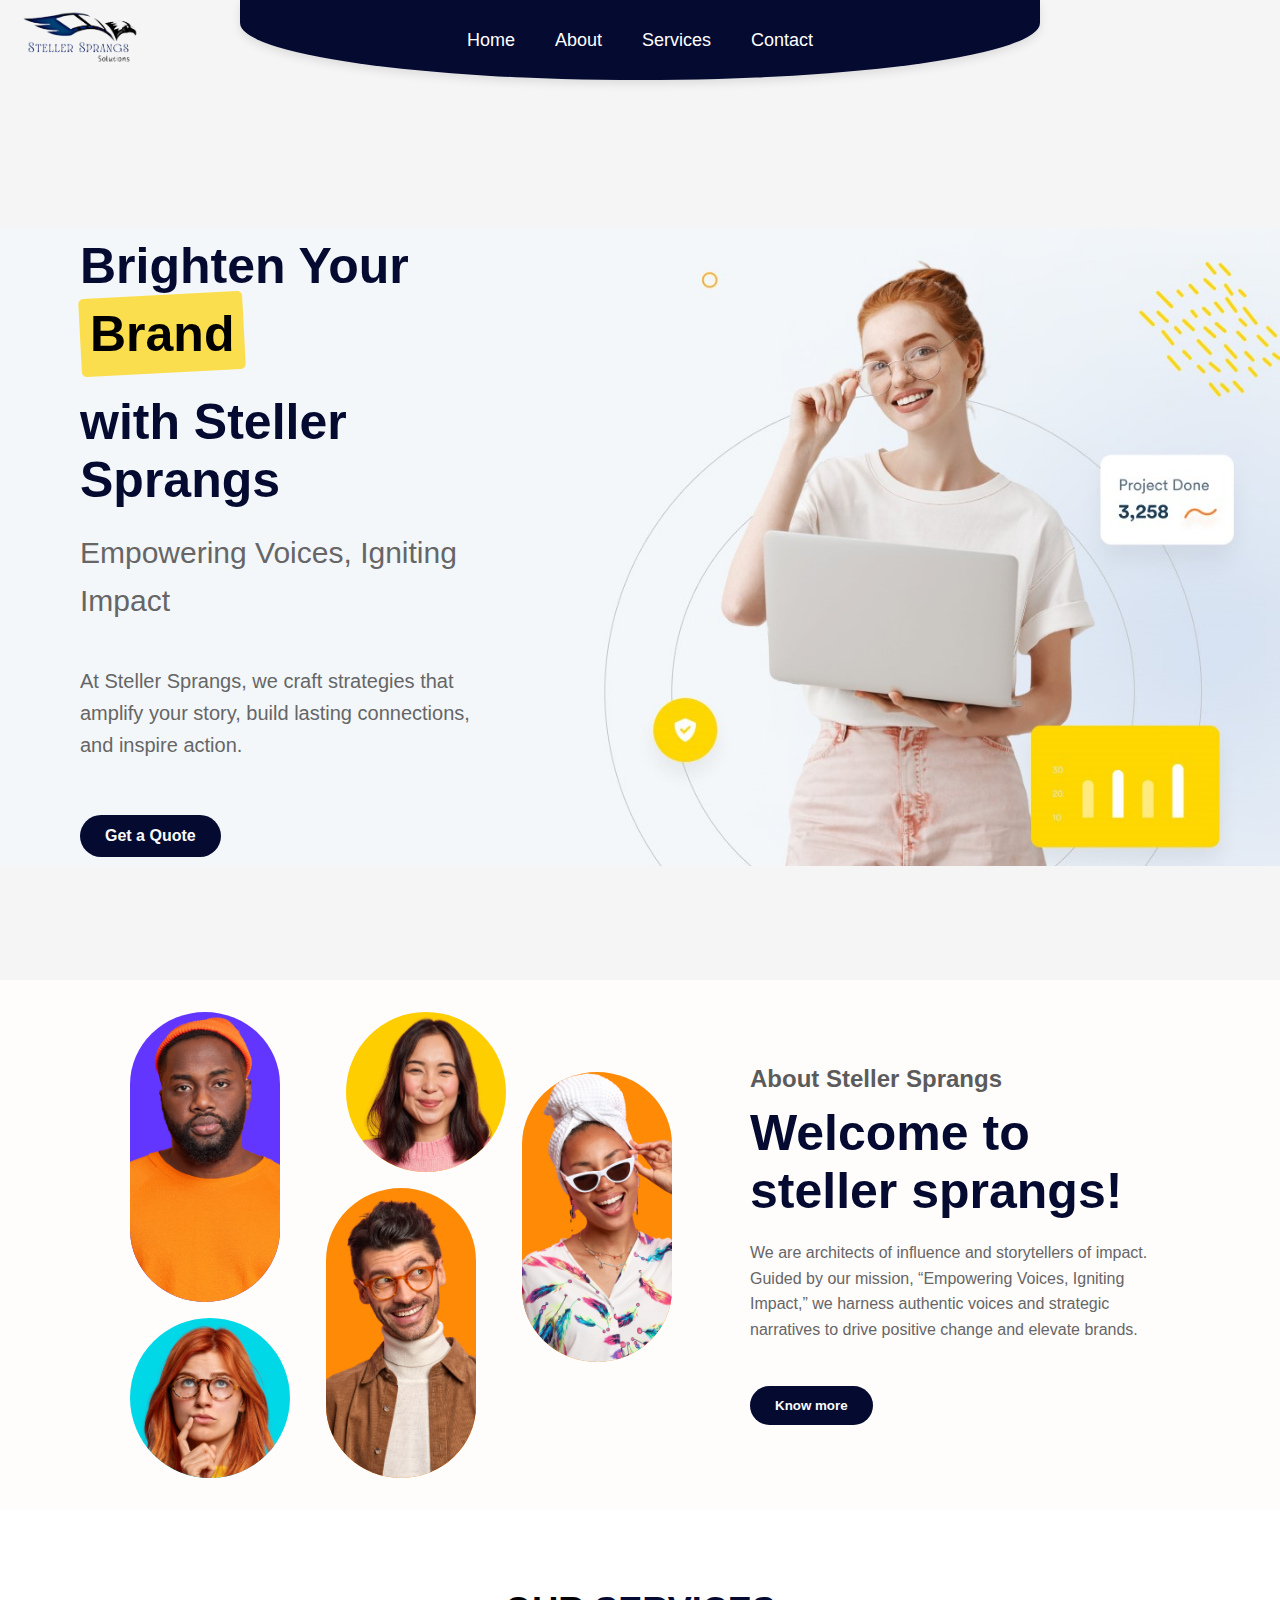
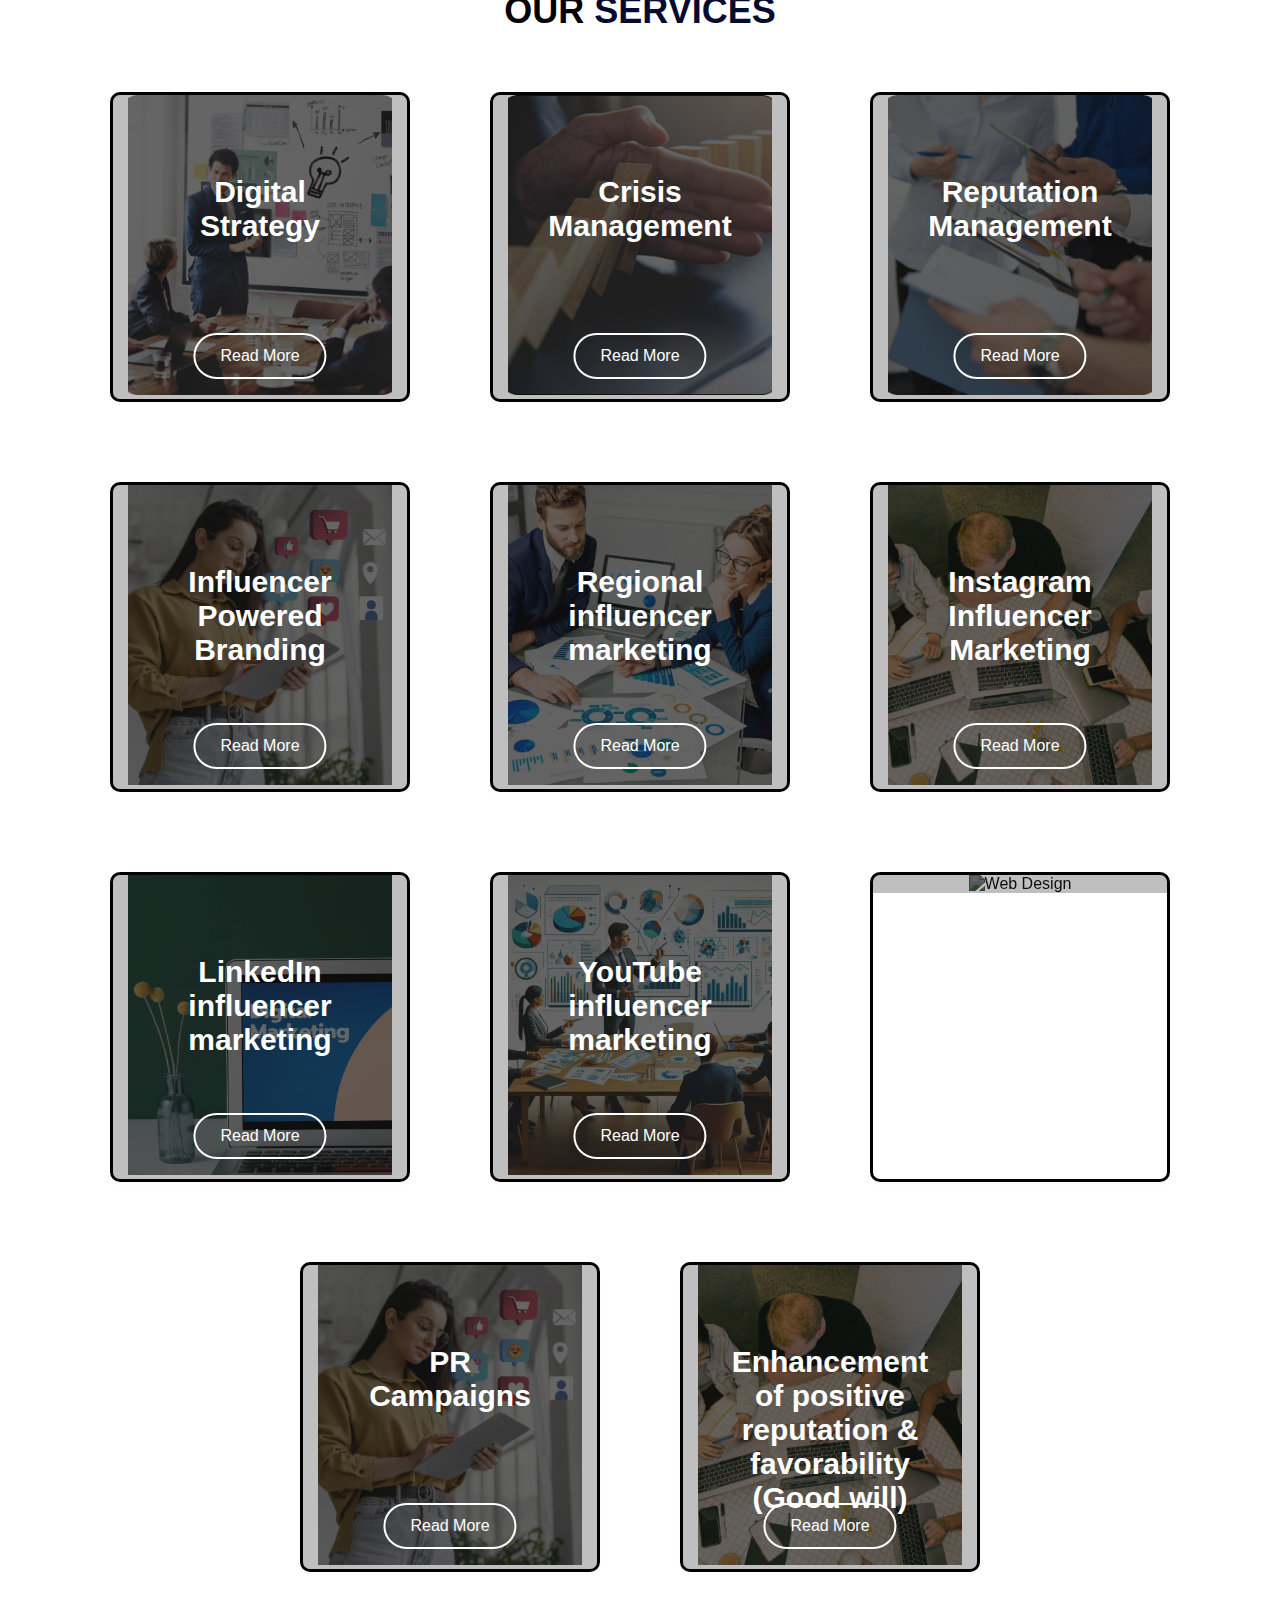
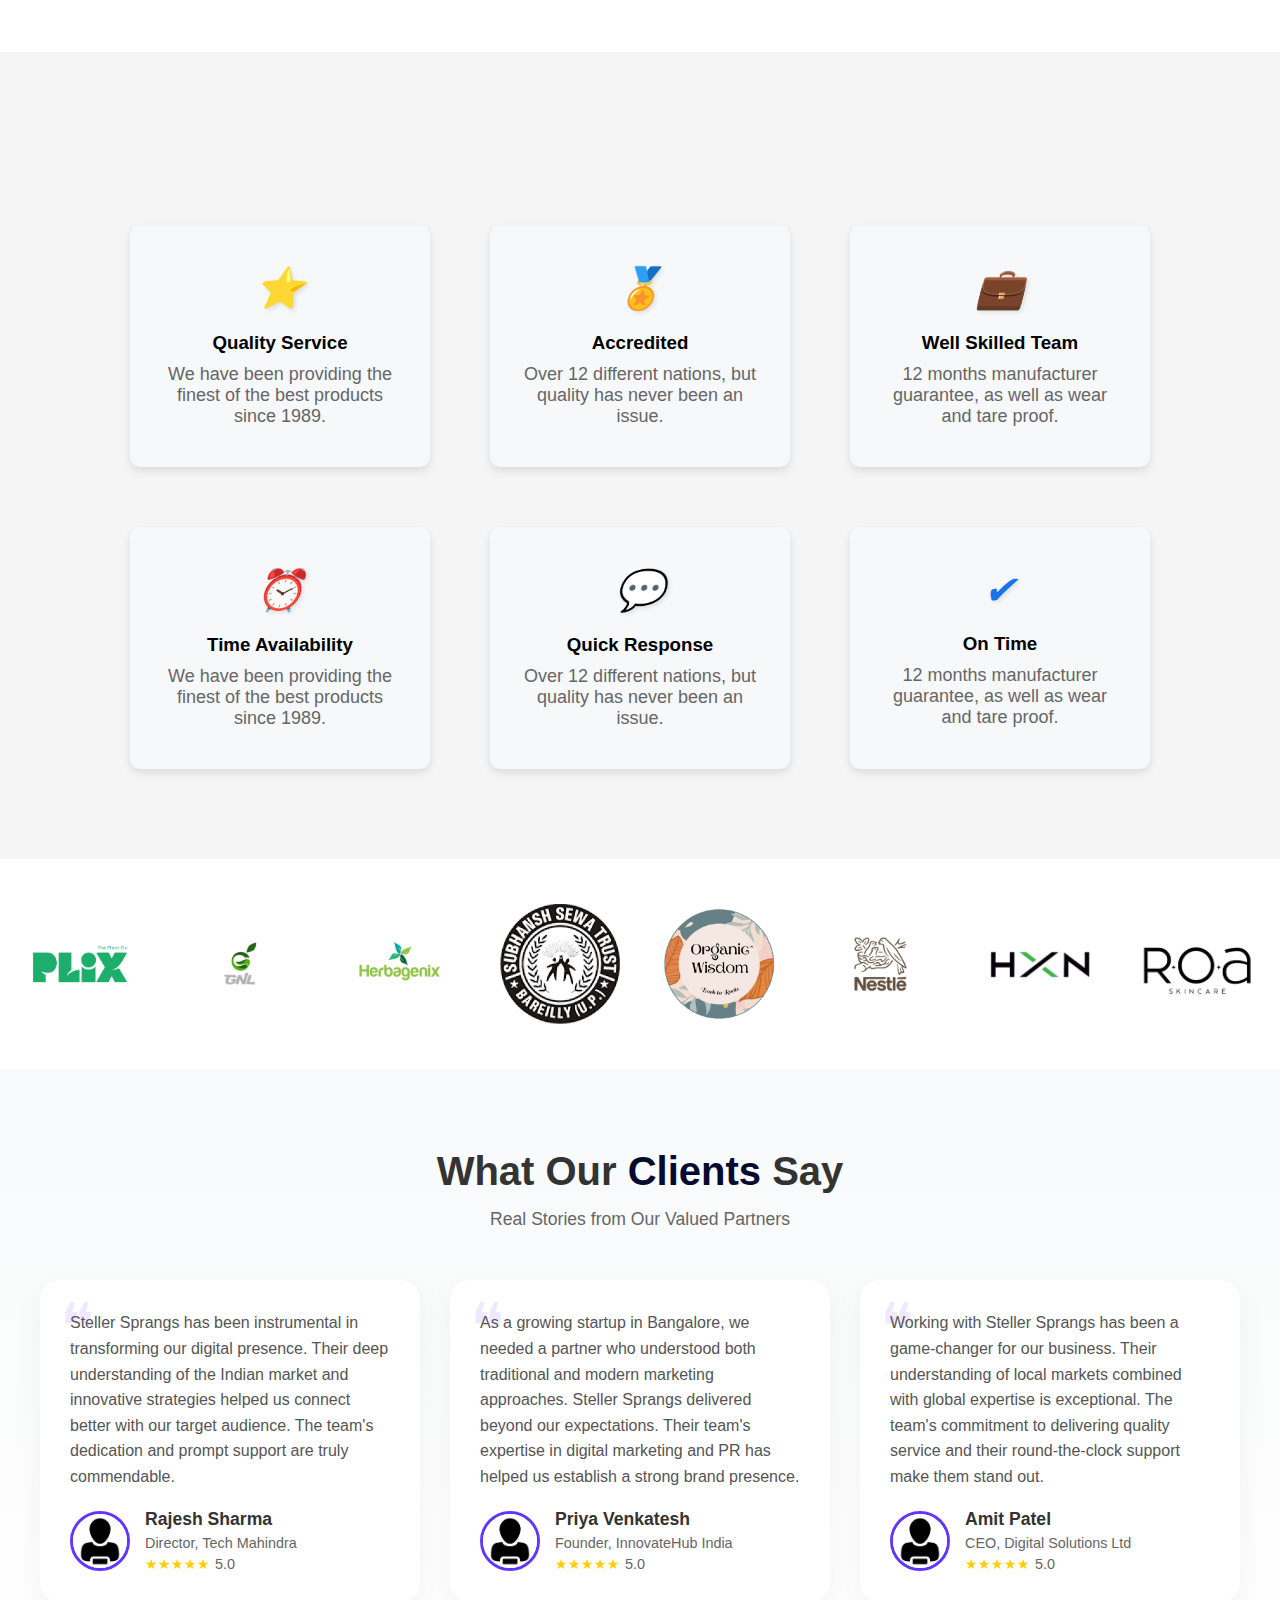
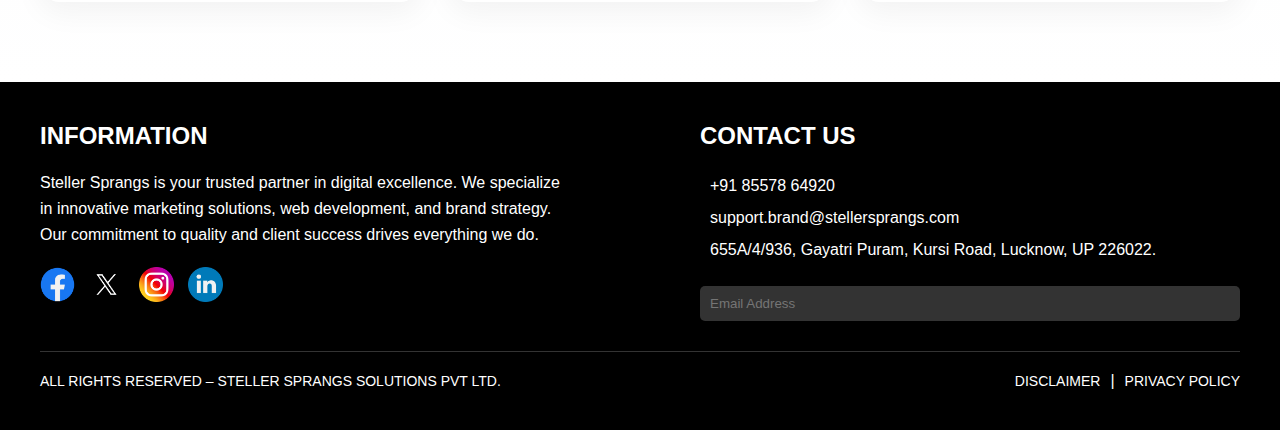
==== commit a58b8996: "changed testimonails name" ====
--- a/index.html
+++ b/index.html
@@ -287,7 +287,7 @@
 <section class="testimonials-section">
     <div class="testimonials-header">
         <h2>What Our <span>Clients</span> Say</h2>
-        <p class="subtitle">Real Stories from Real Clients</p>
+        <p class="subtitle">Real Stories from Our Valued Partners</p>
     </div>
 
     <div class="testimonials-container">
@@ -295,13 +295,13 @@
             <div class="testimonial-content">
                 <div class="quote-icon">❝</div>
                 <p class="testimonial-text">
-                    Working with Steller Sprangs has been transformative for our brand. Their strategic approach and creative solutions helped us achieve remarkable growth in our digital presence.
+                    Steller Sprangs has been instrumental in transforming our digital presence. Their deep understanding of the Indian market and innovative strategies helped us connect better with our target audience. The team's dedication and prompt support are truly commendable.
                 </p>
                 <div class="profile">
                     <img src="./contents/testimonials/user.jpg" alt="Profile Image">
                     <div class="user-info">
-                        <h3>Julie Sweet</h3>
-                        <p>CEO, Accenture</p>
+                        <h3>Rajesh Sharma</h3>
+                        <p>Director, Tech Mahindra</p>
                         <div class="rating">
                             <span class="stars">★★★★★</span>
                             <span class="rating-number">5.0</span>
@@ -315,13 +315,13 @@
             <div class="testimonial-content">
                 <div class="quote-icon">❝</div>
                 <p class="testimonial-text">
-                    The team's dedication to excellence and innovative solutions has helped us navigate complex challenges with confidence. Their support has been invaluable.
+                    As a growing startup in Bangalore, we needed a partner who understood both traditional and modern marketing approaches. Steller Sprangs delivered beyond our expectations. Their team's expertise in digital marketing and PR has helped us establish a strong brand presence.
                 </p>
                 <div class="profile">
                     <img src="./contents/testimonials/user.jpg" alt="Profile Image">
                     <div class="user-info">
-                        <h3>Mark Johnson</h3>
-                        <p>Marketing Director, TechCorp</p>
+                        <h3>Priya Venkatesh</h3>
+                        <p>Founder, InnovateHub India</p>
                         <div class="rating">
                             <span class="stars">★★★★★</span>
                             <span class="rating-number">5.0</span>
@@ -335,13 +335,13 @@
             <div class="testimonial-content">
                 <div class="quote-icon">❝</div>
                 <p class="testimonial-text">
-                    Steller Sprangs brought fresh perspectives and strategic insights that revolutionized our brand communication. Their expertise is truly exceptional.
+                    Working with Steller Sprangs has been a game-changer for our business. Their understanding of local markets combined with global expertise is exceptional. The team's commitment to delivering quality service and their round-the-clock support make them stand out.
                 </p>
                 <div class="profile">
                     <img src="./contents/testimonials/user.jpg" alt="Profile Image">
                     <div class="user-info">
-                        <h3>Sarah Williams</h3>
-                        <p>Founder, Innovation Hub</p>
+                        <h3>Amit Patel</h3>
+                        <p>CEO, Digital Solutions Ltd</p>
                         <div class="rating">
                             <span class="stars">★★★★★</span>
                             <span class="rating-number">5.0</span>
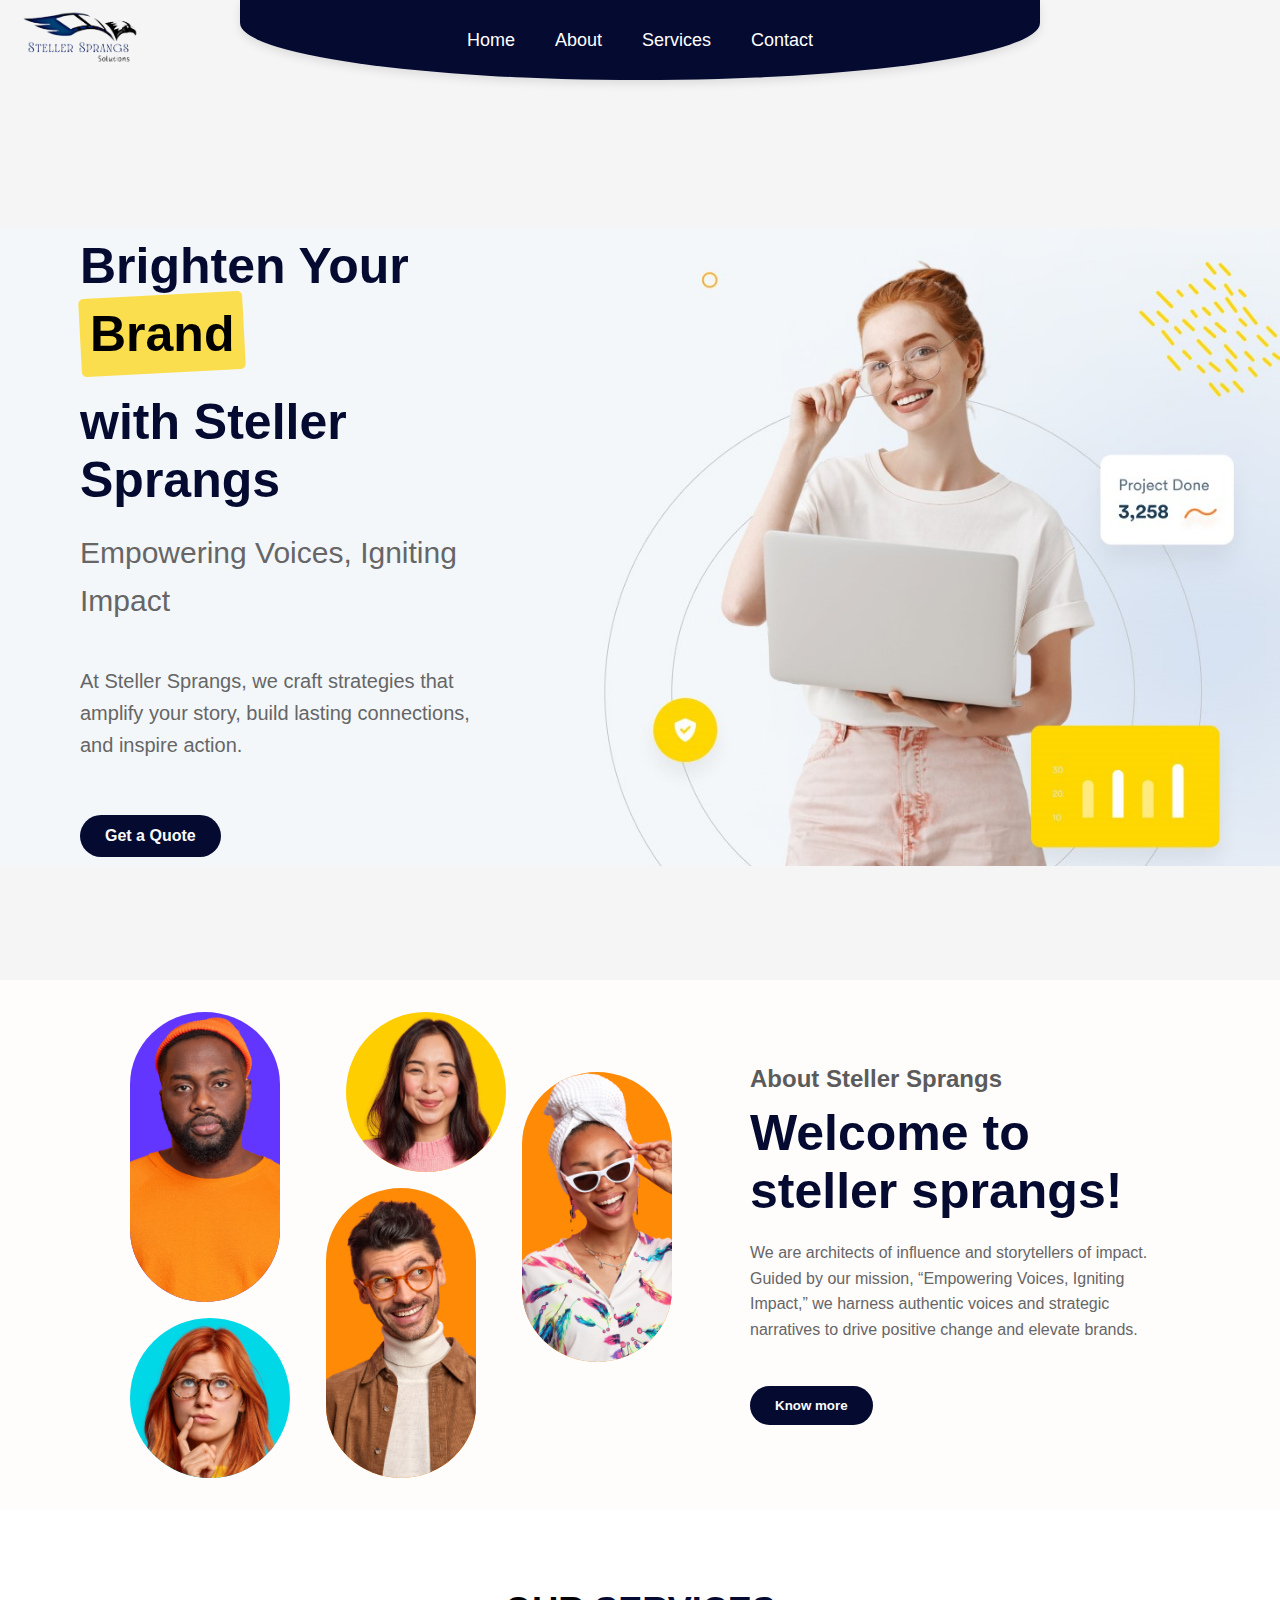
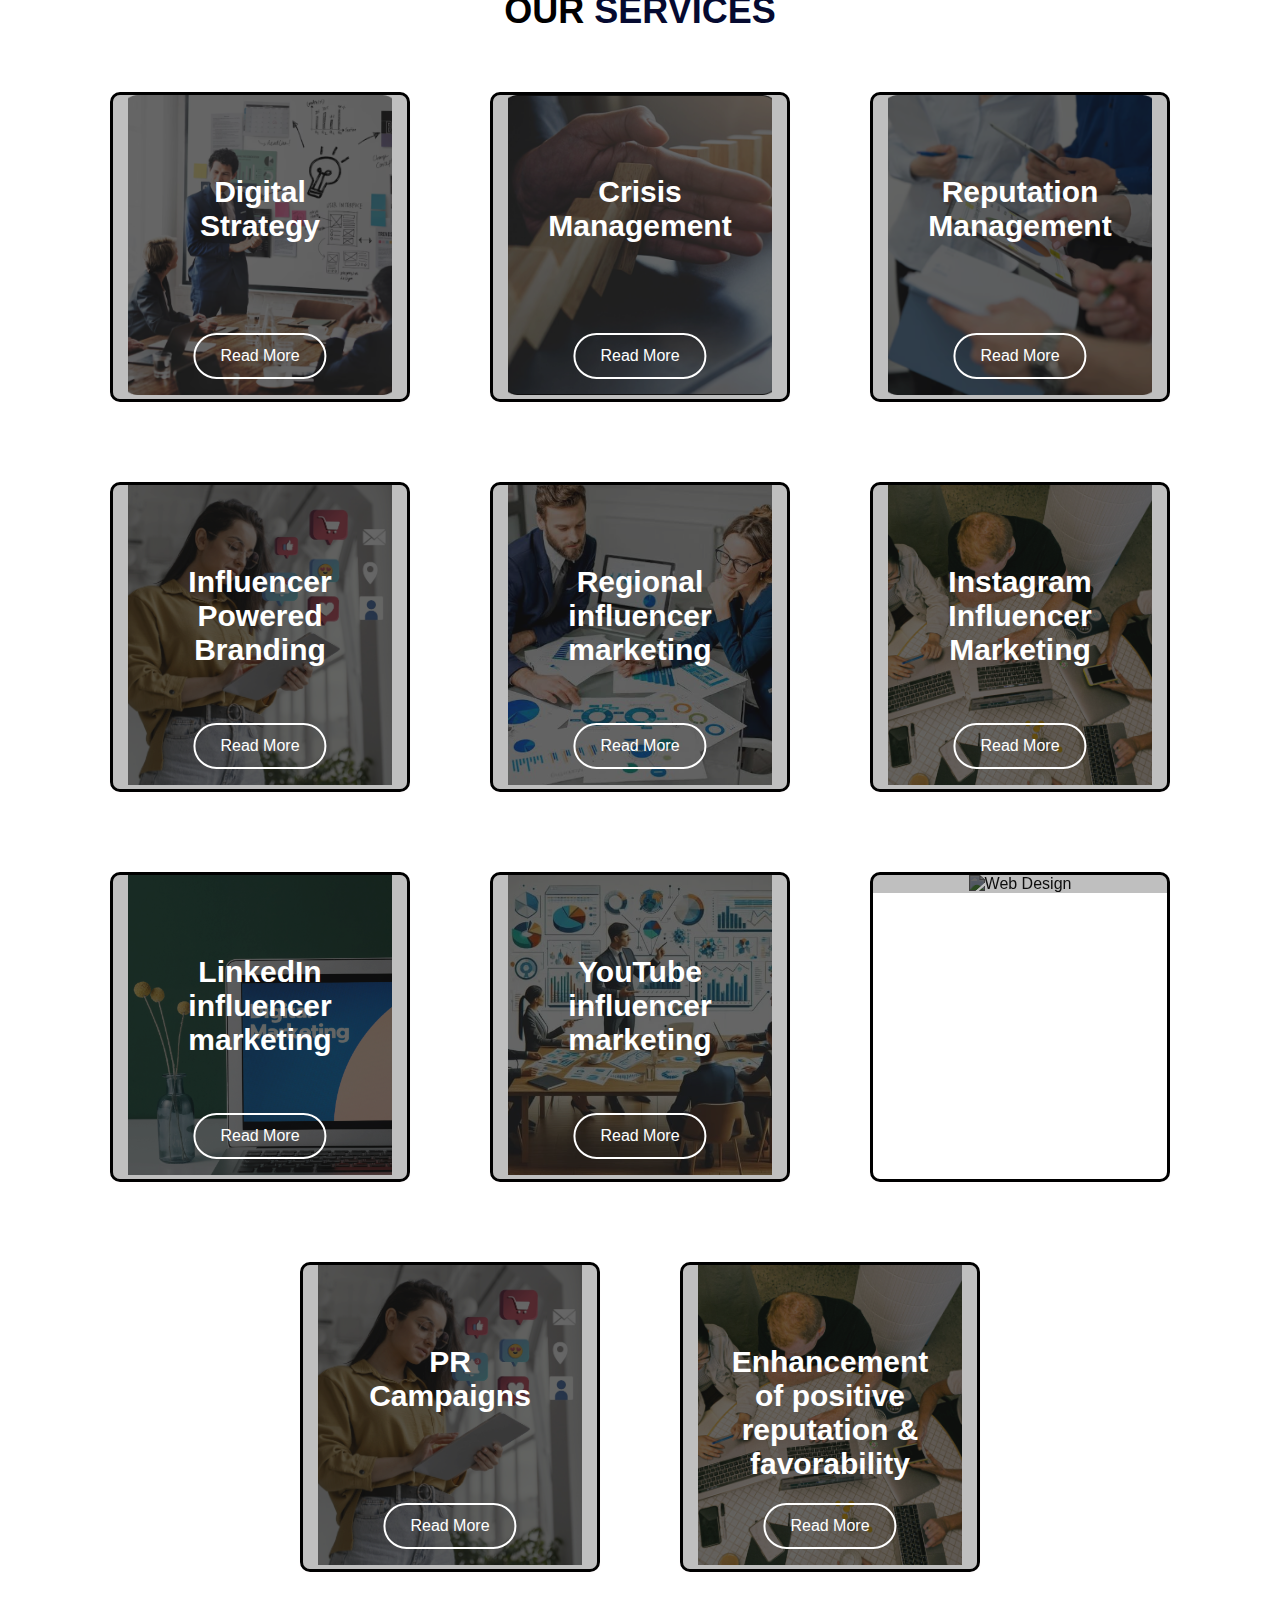
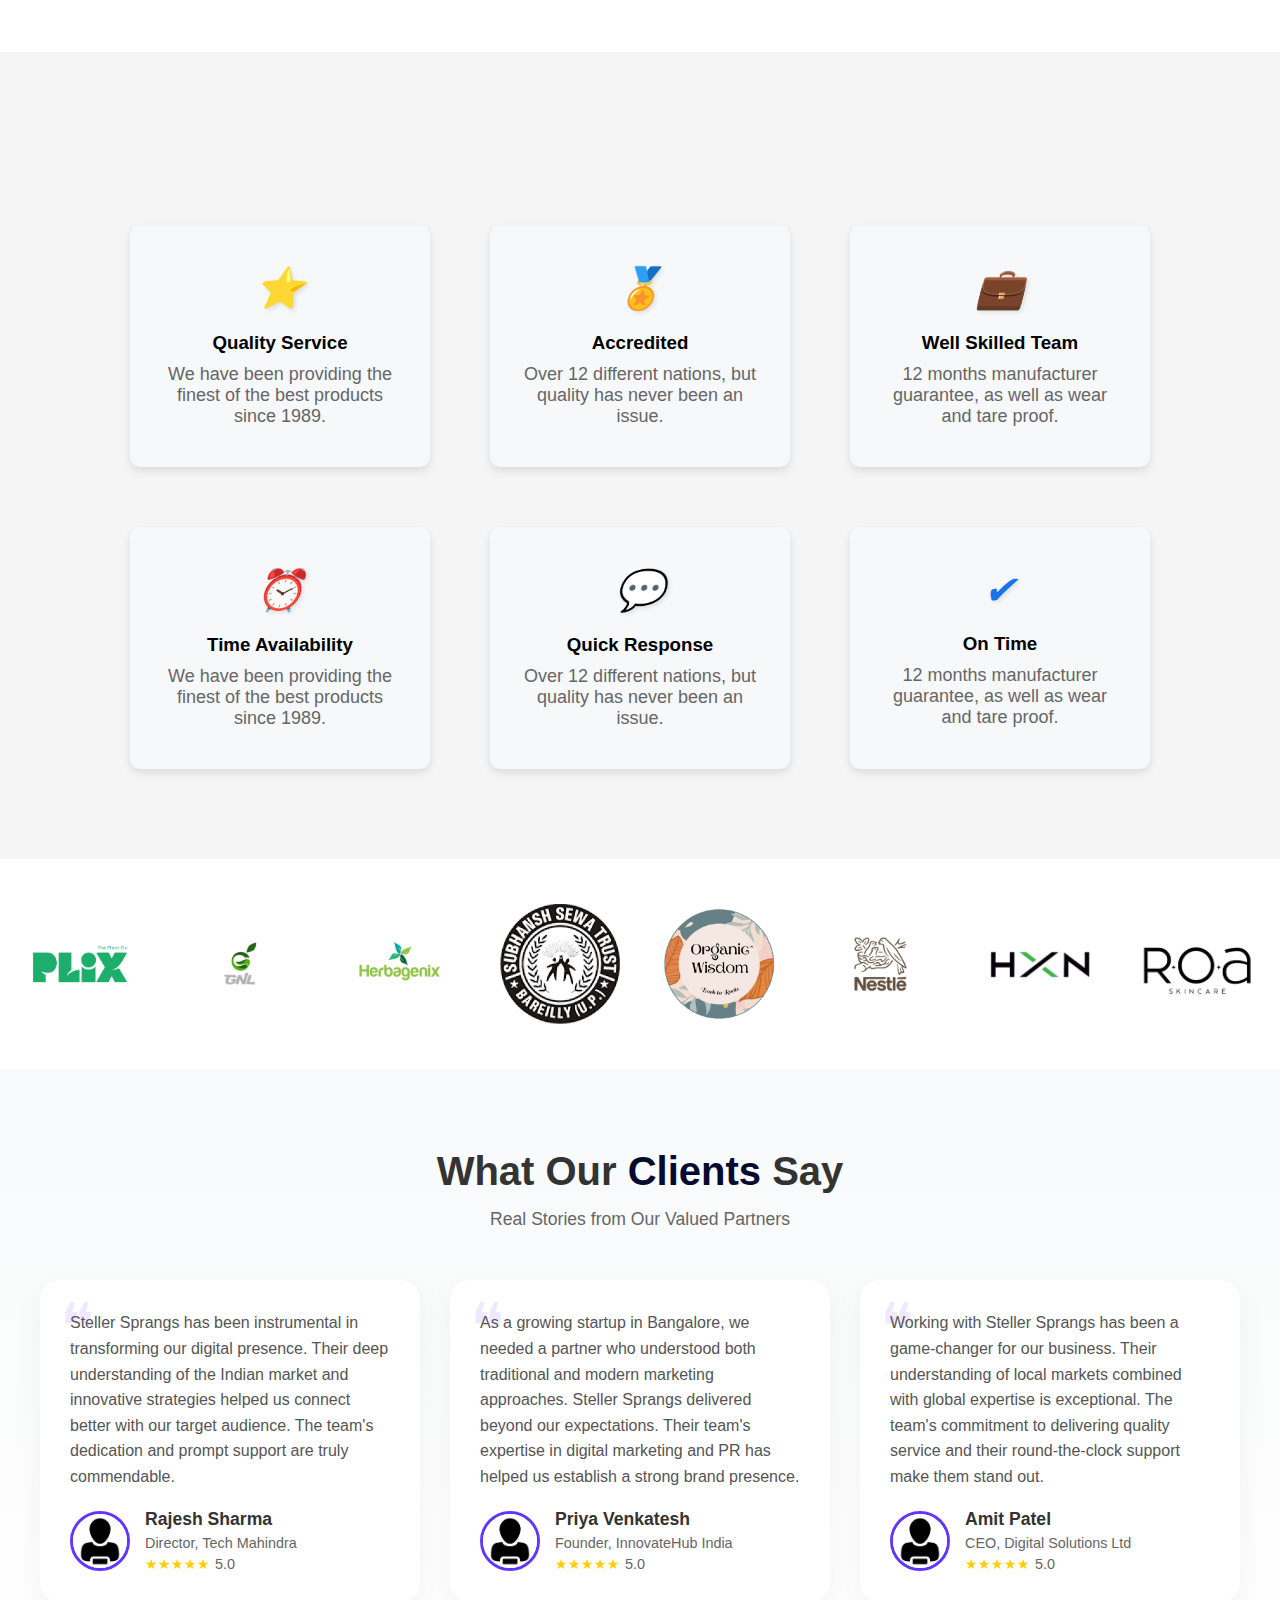
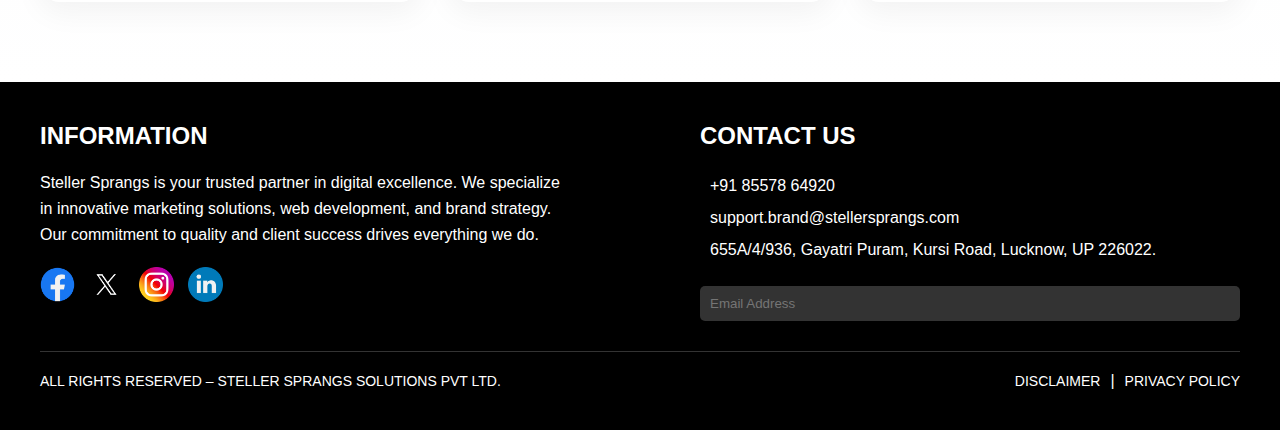
==== commit 0c5d2ba7: "removed  (Good will)" ====
--- a/index.html
+++ b/index.html
@@ -194,7 +194,7 @@
                 <img src="contents/services/working-place.jpg" alt="Video Production">
                 <div class="overlay"></div>
             </div>
-            <h3>Enhancement of positive reputation & favorability (Good will)</h3>
+            <h3>Enhancement of positive reputation & favorability</h3>
             <a href="./video-production.html" class="read-more-btn">Read More</a>
         </div>
     </div>
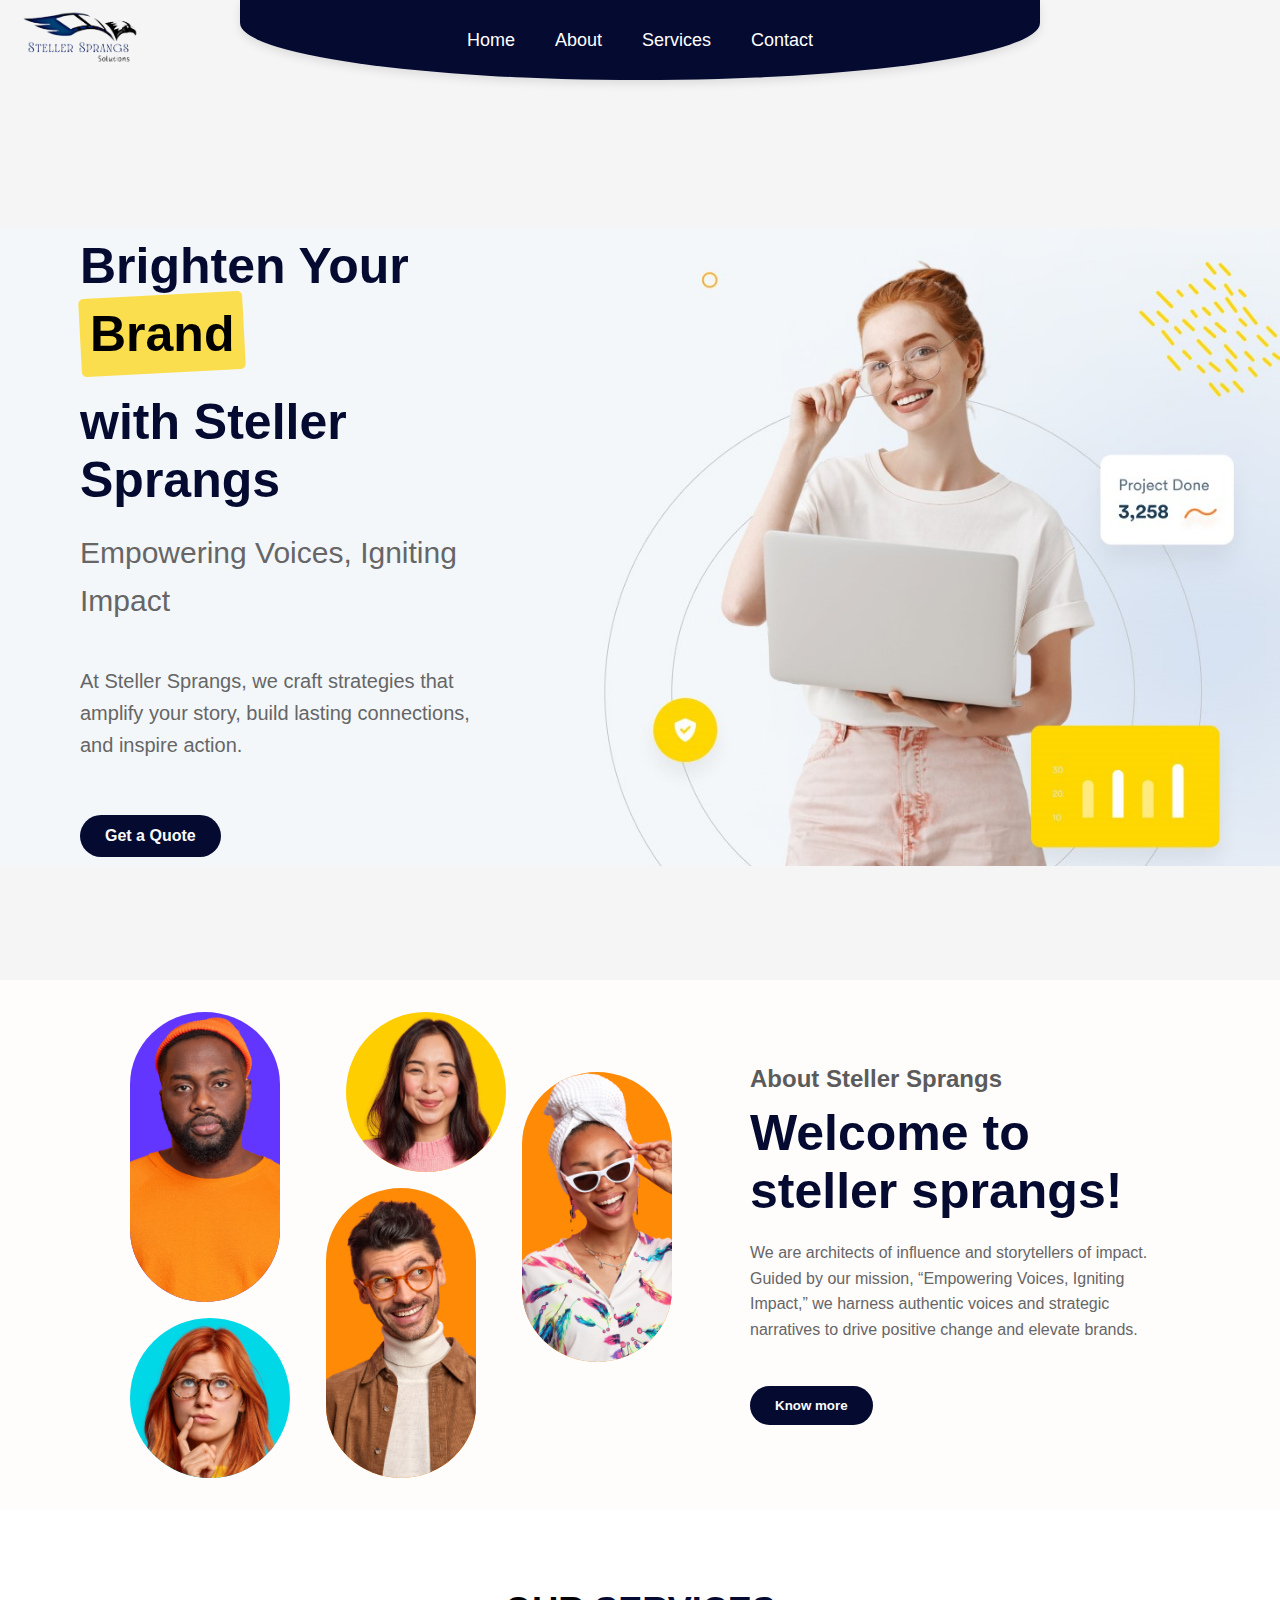
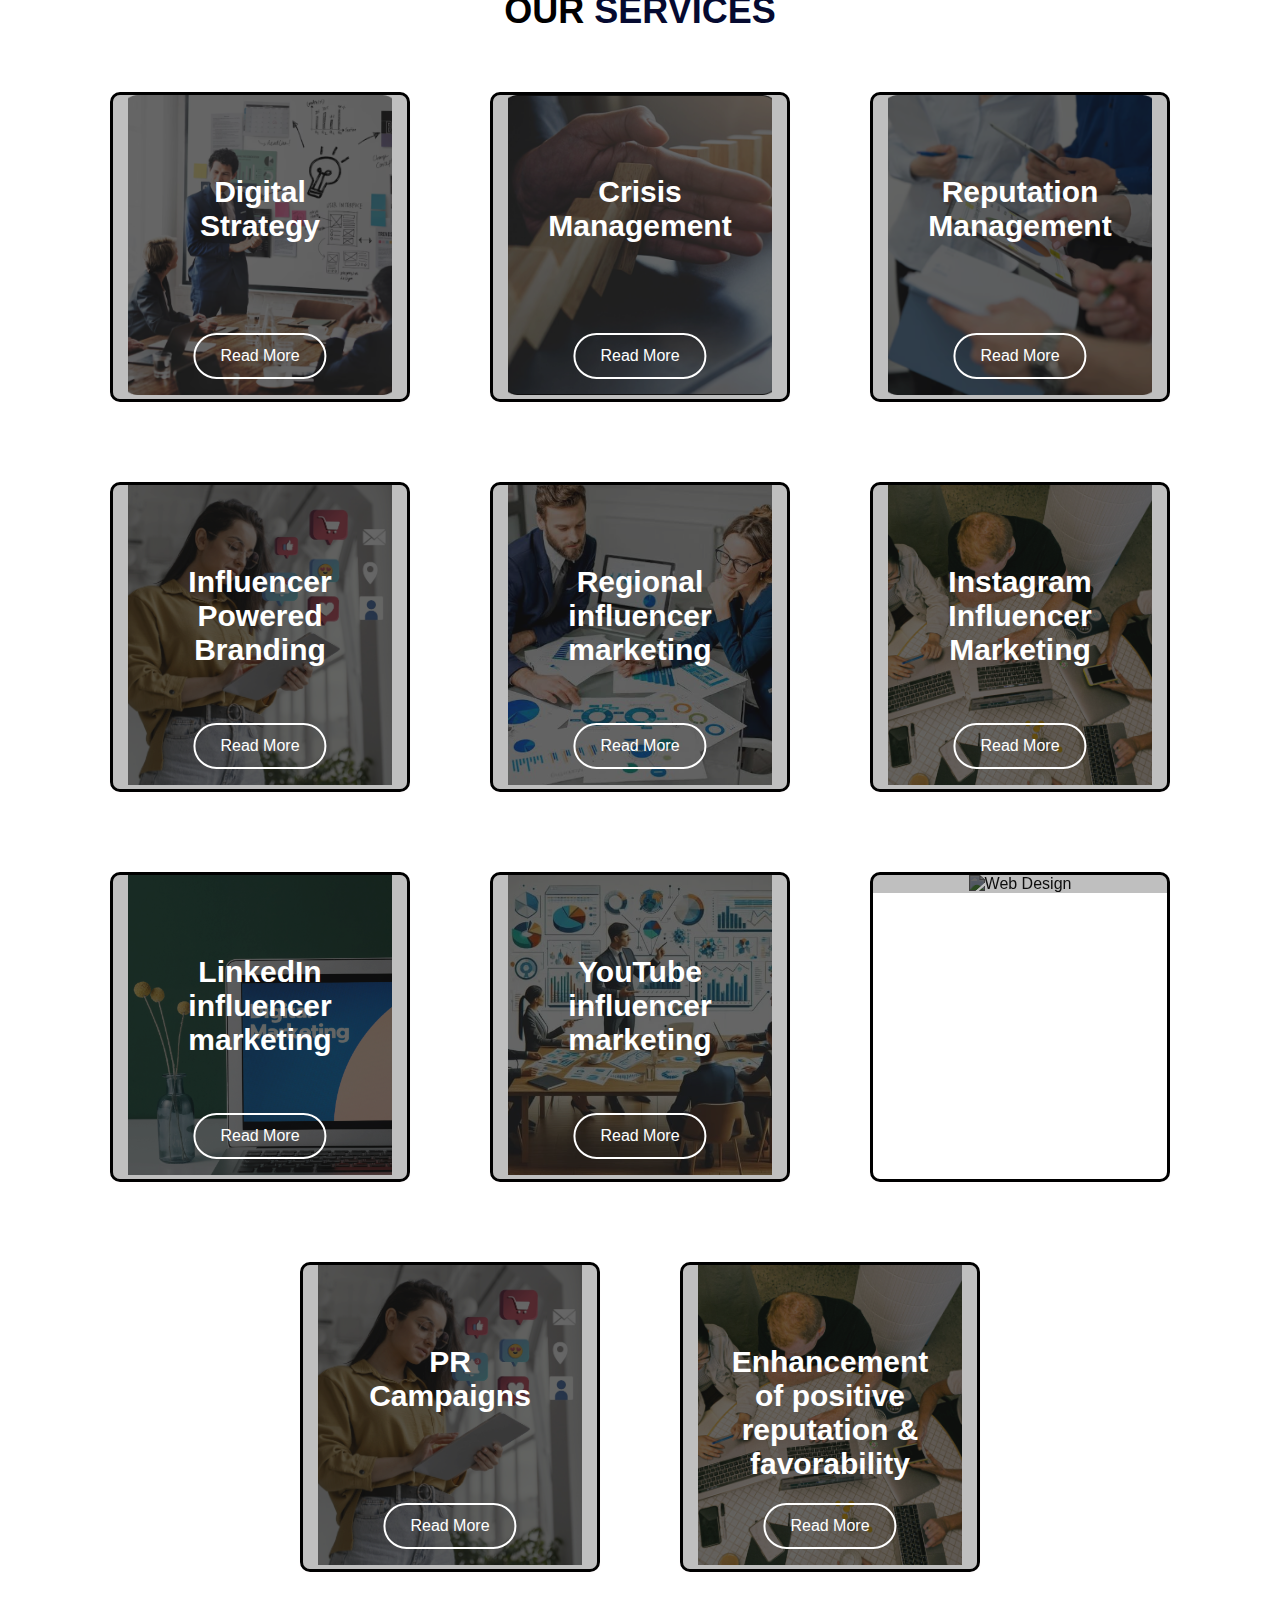
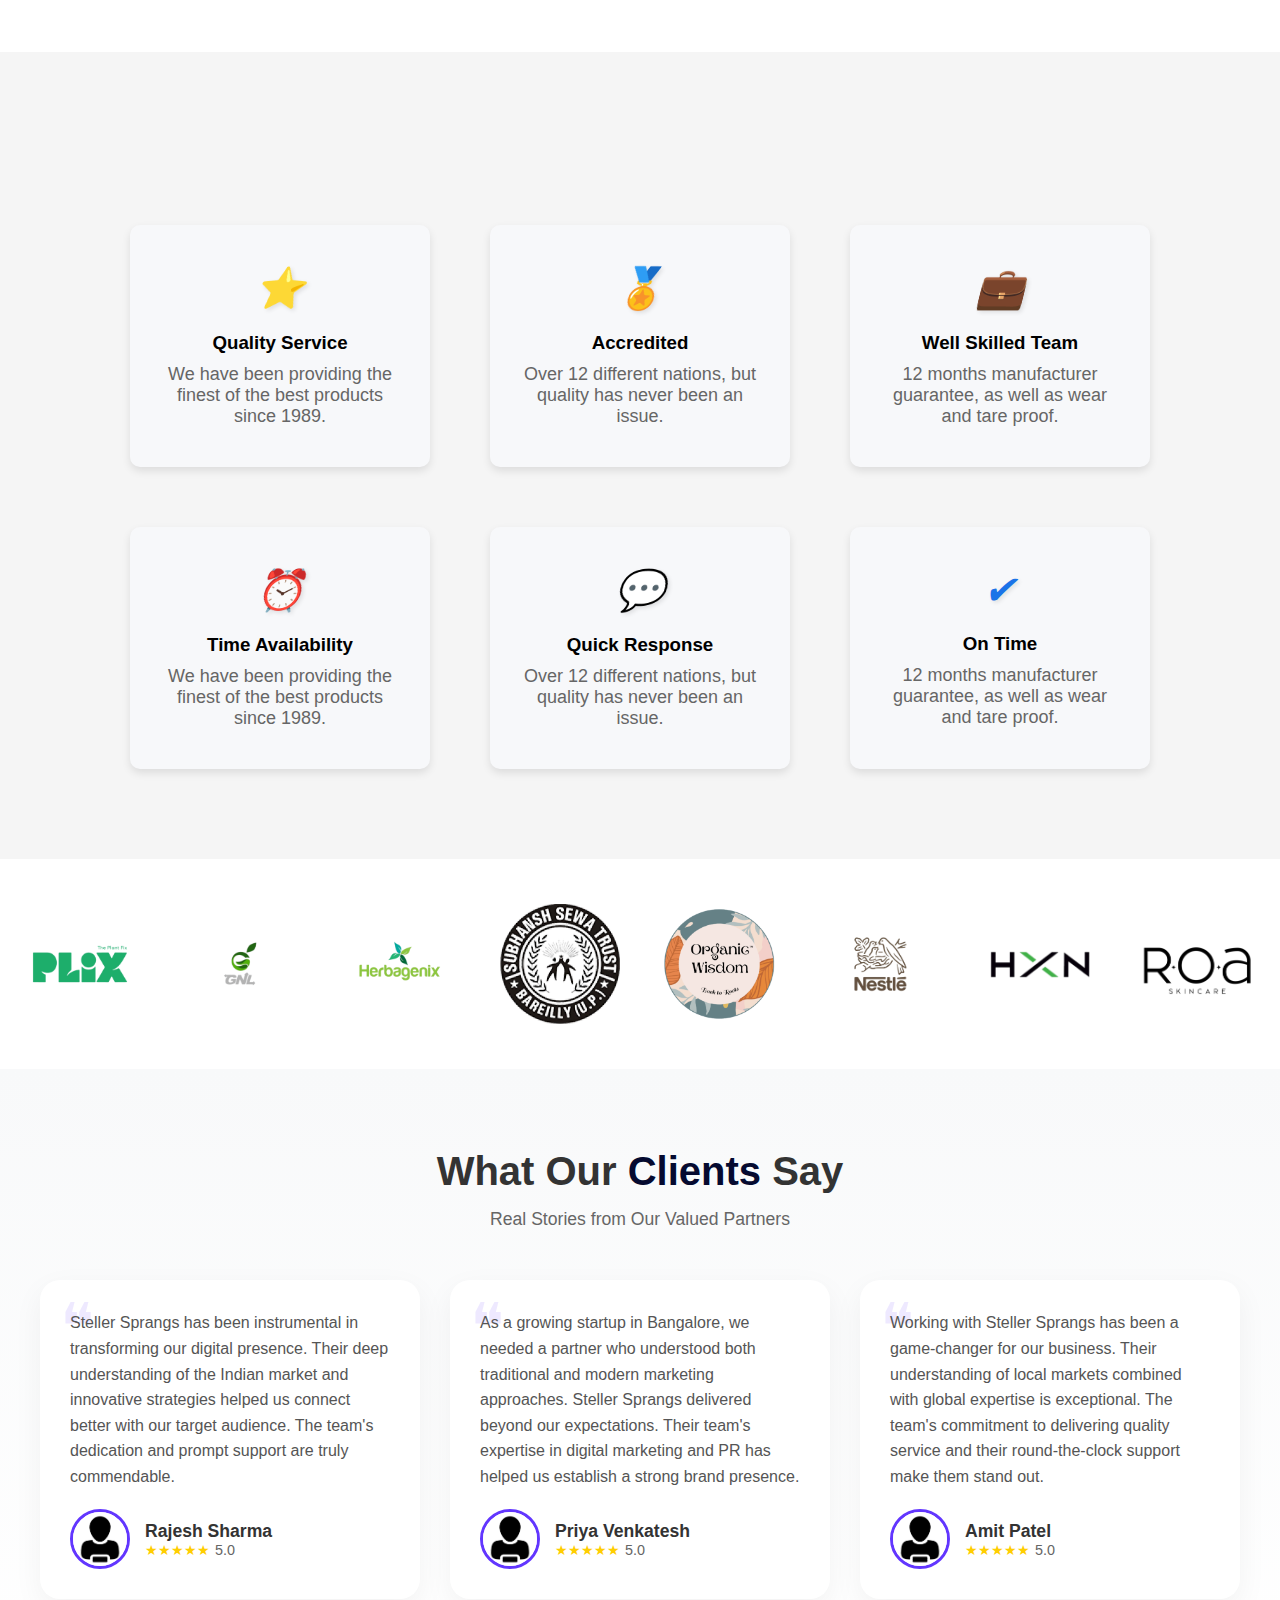
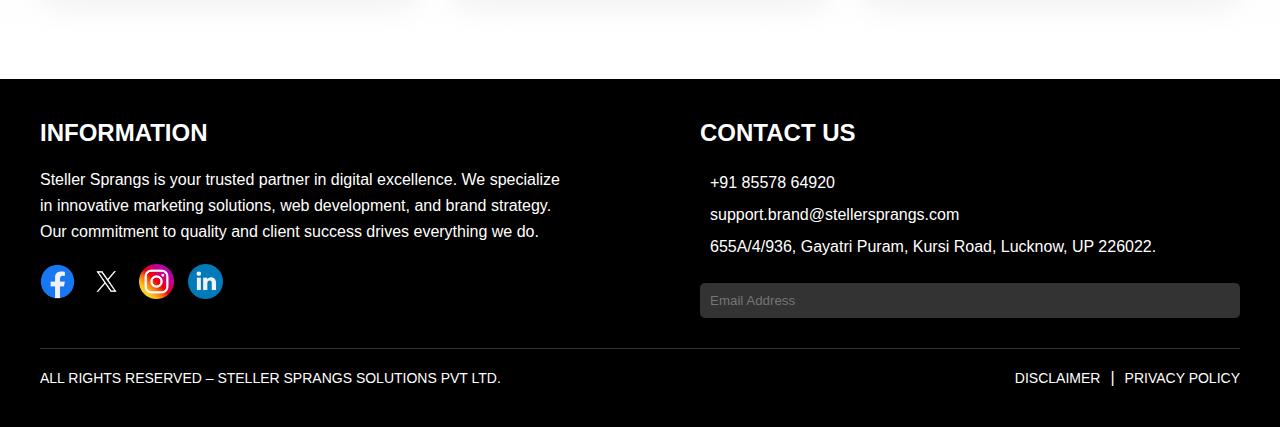
==== commit 3dfe604d: "bug fix" ====
--- a/index.html
+++ b/index.html
@@ -301,7 +301,7 @@
                     <img src="./contents/testimonials/user.jpg" alt="Profile Image">
                     <div class="user-info">
                         <h3>Rajesh Sharma</h3>
-                        <p>Director, Tech Mahindra</p>
+                        <!-- <p>Director, Tech Mahindra</p> -->
                         <div class="rating">
                             <span class="stars">★★★★★</span>
                             <span class="rating-number">5.0</span>
@@ -321,7 +321,7 @@
                     <img src="./contents/testimonials/user.jpg" alt="Profile Image">
                     <div class="user-info">
                         <h3>Priya Venkatesh</h3>
-                        <p>Founder, InnovateHub India</p>
+                        <!-- <p>Founder, InnovateHub India</p> -->
                         <div class="rating">
                             <span class="stars">★★★★★</span>
                             <span class="rating-number">5.0</span>
@@ -341,7 +341,7 @@
                     <img src="./contents/testimonials/user.jpg" alt="Profile Image">
                     <div class="user-info">
                         <h3>Amit Patel</h3>
-                        <p>CEO, Digital Solutions Ltd</p>
+                        <!-- <p>CEO, Digital Solutions Ltd</p> -->
                         <div class="rating">
                             <span class="stars">★★★★★</span>
                             <span class="rating-number">5.0</span>
